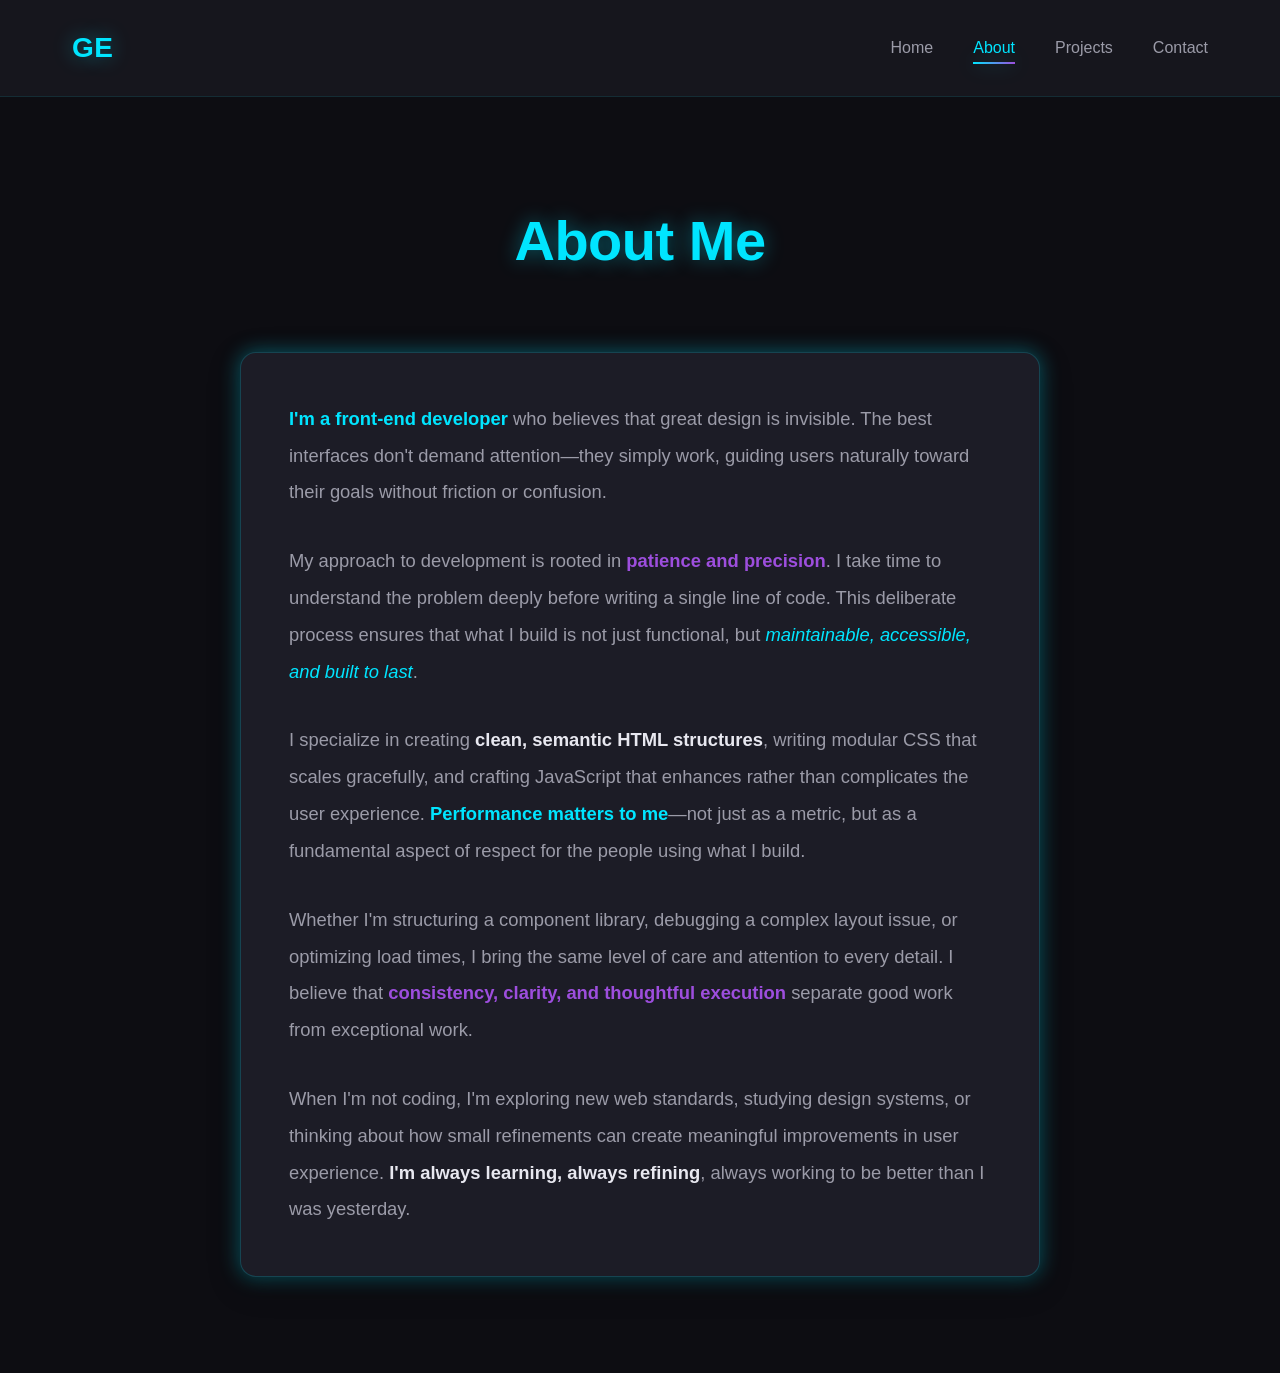
==== public HTML/about.html @ cf105721 "first update" ====
<!DOCTYPE html>
<html lang="en">
<head>
    <meta charset="UTF-8">
    <meta name="viewport" content="width=device-width, initial-scale=1.0">
    <meta name="description" content="About Goodness Emmanuel - Learn about my approach to front-end development">
    <title>About | Goodness Emmanuel</title>
    <link rel="stylesheet" href="../styles.css">
</head>
<body>
    <nav class="navbar">
        <div class="nav-container">
            <div class="nav-brand">
                <a href="index.html">GE</a>
            </div>
            <button class="nav-toggle" aria-label="Toggle navigation" aria-expanded="false">
                <span class="hamburger-line"></span>
                <span class="hamburger-line"></span>
                <span class="hamburger-line"></span>
            </button>
            <ul class="nav-menu">
                <li class="nav-item"><a href="../public HTML/index.html" class="nav-link">Home</a></li>
                <li class="nav-item"><a href="../public HTML/about.html" class="nav-link active">About</a></li>
                <li class="nav-item"><a href="../public HTML/projects.html" class="nav-link">Projects</a></li>
                <li class="nav-item"><a href="../public HTML/contact.html" class="nav-link">Contact</a></li>
            </ul>
        </div>
    </nav>

    <main>
        <section class="content-section">
            <div class="content-container">
                <h1 class="section-title">About Me</h1>
                <div class="content-card">
                    <div class="about-content">
                        <div class="about-text">
                            <p class="about-paragraph">
                                <span class="highlight-text">I'm a front-end developer</span> who believes that great design is invisible. The best interfaces don't demand attention—they simply work, guiding users naturally toward their goals without friction or confusion.
                            </p>
                            
                            <p class="about-paragraph">
                                My approach to development is rooted in <span class="highlight-accent">patience and precision</span>. I take time to understand the problem deeply before writing a single line of code. This deliberate process ensures that what I build is not just functional, but <em>maintainable, accessible, and built to last</em>.
                            </p>
                            
                            <p class="about-paragraph">
                                I specialize in creating <strong>clean, semantic HTML structures</strong>, writing modular CSS that scales gracefully, and crafting JavaScript that enhances rather than complicates the user experience. <span class="highlight-text">Performance matters to me</span>—not just as a metric, but as a fundamental aspect of respect for the people using what I build.
                            </p>
                            
                            <p class="about-paragraph">
                                Whether I'm structuring a component library, debugging a complex layout issue, or optimizing load times, I bring the same level of care and attention to every detail. I believe that <span class="highlight-accent">consistency, clarity, and thoughtful execution</span> separate good work from exceptional work.
                            </p>
                            
                            <p class="about-paragraph">
                                When I'm not coding, I'm exploring new web standards, studying design systems, or thinking about how small refinements can create meaningful improvements in user experience. <strong>I'm always learning, always refining</strong>, always working to be better than I was yesterday.
                            </p>
                        </div>
                    </div>
                </div>
            </div>
        </section>
    </main>

    <script src="script.js"></script>
</body>
</html>
---- styles.css ----
:root {
    --color-bg-primary: #0d0d12;
    --color-bg-secondary: #16161d;
    --color-bg-card: #1c1c26;
    --color-text-primary: #e8e8f0;
    --color-text-secondary: #9b9ba8;
    --color-text-muted: #6b6b78;
    --color-accent-cyan: #00e5ff;
    --color-accent-purple: #9d4edd;
    --color-accent-pink: #ff006e;
    --shadow-glow-cyan: 0 0 20px rgba(0, 229, 255, 0.4);
    --shadow-glow-purple: 0 0 20px rgba(157, 78, 221, 0.4);
    --shadow-glow-cyan-strong: 0 0 30px rgba(0, 229, 255, 0.6);
    --transition-base: all 0.3s cubic-bezier(0.4, 0, 0.2, 1);
    --max-width-content: 1200px;
    --max-width-text: 800px;
    --spacing-xs: 0.5rem;
    --spacing-sm: 1rem;
    --spacing-md: 2rem;
    --spacing-lg: 4rem;
    --spacing-xl: 6rem;
}

* {
    margin: 0;
    padding: 0;
    box-sizing: border-box;
}

html {
    scroll-behavior: smooth;
}

body {
    font-family: 'Inter', -apple-system, BlinkMacSystemFont, 'Segoe UI', Roboto, Oxygen, Ubuntu, Cantarell, sans-serif;
    background-color: var(--color-bg-primary);
    color: var(--color-text-primary);
    line-height: 1.7;
    font-size: 16px;
    overflow-x: hidden;
}

a {
    color: inherit;
    text-decoration: none;
}

/* ========================================
   NAVIGATION
   ======================================== */

.navbar {
    background-color: var(--color-bg-secondary);
    padding: 1.5rem 0;
    border-bottom: 1px solid rgba(0, 229, 255, 0.1);
}

.nav-container {
    max-width: var(--max-width-content);
    margin: 0 auto;
    padding: 0 2rem;
    display: flex;
    justify-content: space-between;
    align-items: center;
}

.nav-brand a {
    font-size: 1.75rem;
    font-weight: 700;
    color: var(--color-accent-cyan);
    text-shadow: var(--shadow-glow-cyan);
    transition: var(--transition-base);
    letter-spacing: 0.5px;
}

.nav-brand a:hover {
    text-shadow: var(--shadow-glow-cyan-strong);
    transform: scale(1.05);
}

.nav-toggle {
    display: none;
    flex-direction: column;
    background: transparent;
    border: none;
    cursor: pointer;
    padding: 0.5rem;
    gap: 5px;
    z-index: 1000;
}

.hamburger-line {
    width: 28px;
    height: 2px;
    background-color: var(--color-accent-cyan);
    border-radius: 2px;
    transition: var(--transition-base);
    box-shadow: var(--shadow-glow-cyan);
}

.nav-menu {
    display: flex;
    list-style: none;
    gap: 2.5rem;
    align-items: center;
}

.nav-link {
    color: var(--color-text-secondary);
    font-size: 1rem;
    font-weight: 500;
    transition: var(--transition-base);
    position: relative;
    padding: 0.5rem 0;
}

.nav-link::after {
    content: '';
    position: absolute;
    bottom: 0;
    left: 0;
    width: 0;
    height: 2px;
    background: linear-gradient(90deg, var(--color-accent-cyan), var(--color-accent-purple));
    transition: width 0.3s ease;
    box-shadow: var(--shadow-glow-cyan);
}

.nav-link:hover,
.nav-link.active {
    color: var(--color-accent-cyan);
}

.nav-link:hover::after,
.nav-link.active::after {
    width: 100%;
}

/* ========================================
   HERO SECTION
   ======================================== */

.hero {
    min-height: calc(100vh - 80px);
    display: flex;
    align-items: center;
    justify-content: center;
    padding: var(--spacing-lg) 0;
    background: linear-gradient(135deg, var(--color-bg-primary) 0%, var(--color-bg-secondary) 100%);
    position: relative;
}

.hero::before {
    content: '';
    position: absolute;
    top: 0;
    left: 0;
    right: 0;
    bottom: 0;
    background: radial-gradient(circle at 30% 50%, rgba(0, 229, 255, 0.05), transparent 50%),
                radial-gradient(circle at 70% 50%, rgba(157, 78, 221, 0.05), transparent 50%);
    pointer-events: none;
}

.hero-container {
    max-width: var(--max-width-content);
    margin: 0 auto;
    padding: 0 2rem;
    position: relative;
    z-index: 1;
}

.hero-content {
    text-align: center;
}

.hero-image-wrapper {
    margin-bottom: 3rem;
    display: flex;
    justify-content: center;
}

.hero-image {
    width: 200px;
    height: 200px;
    border-radius: 50%;
    overflow: hidden;
    border: 4px solid var(--color-accent-cyan);
    box-shadow: var(--shadow-glow-cyan-strong), 0 10px 40px rgba(0, 0, 0, 0.3);
    animation: float 3s ease-in-out infinite;
    position: relative;
}

.hero-image::before {
    content: '';
    position: absolute;
    top: -50%;
    left: -50%;
    width: 200%;
    height: 200%;
    background: linear-gradient(
        45deg,
        transparent,
        rgba(0, 229, 255, 0.1),
        transparent
    );
    transform: rotate(45deg);
    animation: shimmer 3s linear infinite;
}

.hero-image img {
    width: 100%;
    height: 100%;
    object-fit: cover;
    object-position: center 15%;
    display: block;
}


@keyframes float {
    0%, 100% {
        transform: translateY(0px);
    }
    50% {
        transform: translateY(-20px);
    }
}

@keyframes shimmer {
    0% {
        transform: rotate(45deg) translateX(-100%);
    }
    100% {
        transform: rotate(45deg) translateX(100%);
    }
}

.hero-content {
    text-align: center;
}

.hero-name {
    font-size: clamp(2.5rem, 6vw, 5rem);
    font-weight: 800;
    margin-bottom: 1rem;
    background: linear-gradient(135deg, var(--color-accent-cyan), var(--color-accent-purple));
    -webkit-background-clip: text;
    -webkit-text-fill-color: transparent;
    background-clip: text;
    letter-spacing: -1px;
    line-height: 1.1;
}

.hero-title {
    font-size: clamp(1.25rem, 3vw, 1.75rem);
    color: var(--color-text-secondary);
    margin-bottom: 1.5rem;
    letter-spacing: 3px;
    text-transform: uppercase;
    font-weight: 500;
}

.hero-statement {
    font-size: clamp(1rem, 2vw, 1.35rem);
    color: var(--color-text-secondary);
    max-width: 700px;
    margin: 0 auto 3rem;
    line-height: 1.8;
}

.hero-buttons {
    display: flex;
    gap: 1.5rem;
    justify-content: center;
    flex-wrap: wrap;
}

/* ========================================
   BUTTONS
   ======================================== */

.btn {
    display: inline-block;
    padding: 1rem 2.5rem;
    font-size: 1rem;
    font-weight: 600;
    border-radius: 6px;
    transition: var(--transition-base);
    cursor: pointer;
    border: 2px solid transparent;
    text-align: center;
}

.btn-primary {
    background-color: var(--color-accent-cyan);
    color: var(--color-bg-primary);
    box-shadow: var(--shadow-glow-cyan);
}

.btn-primary:hover {
    background-color: transparent;
    color: var(--color-accent-cyan);
    border-color: var(--color-accent-cyan);
    box-shadow: var(--shadow-glow-cyan-strong);
    transform: translateY(-3px);
}

.btn-secondary {
    background-color: transparent;
    color: var(--color-accent-cyan);
    border: 2px solid var(--color-accent-cyan);
}

.btn-secondary:hover {
    background-color: var(--color-accent-cyan);
    color: var(--color-bg-primary);
    box-shadow: var(--shadow-glow-cyan);
    transform: translateY(-3px);
}

.btn-small {
    padding: 0.75rem 1.75rem;
    font-size: 0.95rem;
}

/* ========================================
   CONTENT SECTIONS
   ======================================== */

.content-section {
    padding: var(--spacing-xl) 0;
    min-height: calc(100vh - 80px);
}

.content-container {
    max-width: var(--max-width-content);
    margin: 0 auto;
    padding: 0 2rem;
}

.section-title {
    font-size: clamp(2.5rem, 5vw, 3.5rem);
    font-weight: 700;
    color: var(--color-accent-cyan);
    margin-bottom: var(--spacing-lg);
    text-shadow: var(--shadow-glow-cyan);
    letter-spacing: -0.5px;
    text-align: center;
}

.content-card {
    background-color: var(--color-bg-card);
    border: 1px solid rgba(0, 229, 255, 0.2);
    border-radius: 16px;
    padding: 3rem;
    max-width: var(--max-width-text);
    margin: 0 auto;
    box-shadow: 0 8px 32px rgba(0, 0, 0, 0.3), var(--shadow-glow-cyan);
    transition: var(--transition-base);
}

.content-card:hover {
    border-color: var(--color-accent-cyan);
    box-shadow: 0 12px 40px rgba(0, 0, 0, 0.4), var(--shadow-glow-cyan-strong);
}

/* ========================================
   ABOUT PAGE
   ======================================== */

.about-content {
    width: 100%;
}

.about-text {
    width: 100%;
}

.about-paragraph {
    font-size: 1.15rem;
    color: var(--color-text-secondary);
    margin-bottom: 2rem;
    line-height: 2;
}

.about-paragraph:last-child {
    margin-bottom: 0;
}

.highlight-text {
    color: var(--color-accent-cyan);
    font-weight: 600;
}

.highlight-accent {
    color: var(--color-accent-purple);
    font-weight: 600;
}

.about-paragraph strong {
    color: var(--color-text-primary);
    font-weight: 700;
}

.about-paragraph em {
    color: var(--color-accent-cyan);
    font-style: italic;
}

/* ========================================
   PROJECTS PAGE
   ======================================== */

.projects-grid {
    display: grid;
    grid-template-columns: repeat(auto-fit, minmax(450px, 1fr));
    gap: 2.5rem;
    margin-top: var(--spacing-md);
    max-width: var(--max-width-content);
    margin-left: auto;
    margin-right: auto;
}

.project-card {
    background-color: var(--color-bg-card);
    border: 1px solid rgba(0, 229, 255, 0.15);
    border-radius: 12px;
    overflow: hidden;
    transition: var(--transition-base);
    display: flex;
    flex-direction: column;
}

.project-images {
    width: 100%;
    height: 250px;
    display: grid;
    grid-template-columns: 1fr 1fr;
    gap: 0;
    overflow: hidden;
    position: relative;
}

.project-img {
    width: 100%;
    height: 100%;
    object-fit: cover;
    transition: var(--transition-base);
}

.project-card:hover .project-img {
    transform: scale(1.05);
}

.project-header {
    padding: 2rem 2.5rem 0;
}

.project-body {
    padding: 0 2.5rem;
    flex: 1;
    margin-bottom: 2rem;
}

.project-footer {
    padding: 0 2.5rem 2.5rem;
}

.project-card:hover {
    border-color: var(--color-accent-cyan);
    box-shadow: var(--shadow-glow-cyan-strong), 0 12px 40px rgba(0, 0, 0, 0.4);
    transform: translateY(-8px);
}

.project-header {
    padding: 2rem 2.5rem 0;
}

.project-name {
    font-size: 1.75rem;
    font-weight: 700;
    color: var(--color-text-primary);
    margin-bottom: 0.5rem;
}

.project-body {
    flex: 1;
    margin-bottom: 2rem;
}

.project-description {
    font-size: 1.05rem;
    color: var(--color-text-secondary);
    line-height: 1.8;
    margin-bottom: 1.5rem;
}

.project-tech-stack {
    display: flex;
    flex-wrap: wrap;
    gap: 0.75rem;
}

.tech-badge {
    padding: 0.5rem 1rem;
    background-color: rgba(0, 229, 255, 0.1);
    color: var(--color-accent-cyan);
    border: 1px solid rgba(0, 229, 255, 0.3);
    border-radius: 6px;
    font-size: 0.875rem;
    font-weight: 600;
    transition: var(--transition-base);
}

.tech-badge:hover {
    background-color: rgba(0, 229, 255, 0.2);
    box-shadow: var(--shadow-glow-cyan);
}

.project-footer {
    display: flex;
    gap: 1rem;
    flex-wrap: wrap;
}

/* ========================================
   CONTACT PAGE
   ======================================== */

.contact-card {
    max-width: 700px;
}

.contact-content {
    width: 100%;
}

.contact-intro {
    font-size: 1.15rem;
    color: var(--color-text-secondary);
    margin-bottom: 3rem;
    line-height: 2;
    text-align: center;
}

.contact-info {
    margin-bottom: 3rem;
}

.contact-method {
    margin-bottom: 2.5rem;
    text-align: center;
}

.contact-method:last-child {
    margin-bottom: 0;
}

.contact-label {
    font-size: 1.25rem;
    color: var(--color-accent-purple);
    margin-bottom: 1rem;
    font-weight: 600;
}

.contact-value {
    font-size: 1.25rem;
    color: var(--color-text-secondary);
}

.contact-link {
    color: var(--color-accent-cyan);
    transition: var(--transition-base);
    display: inline-block;
}

.contact-link:hover {
    text-shadow: var(--shadow-glow-cyan);
    transform: translateX(5px);
}

.social-links {
    display: flex;
    flex-direction: column;
    gap: 1rem;
    align-items: center;
}

.social-link {
    display: flex;
    align-items: center;
    gap: 1rem;
    padding: 1rem 1.5rem;
    background-color: rgba(157, 78, 221, 0.1);
    border: 1px solid rgba(157, 78, 221, 0.3);
    border-radius: 8px;
    color: var(--color-text-secondary);
    transition: var(--transition-base);
    width: fit-content;
}

.social-link:hover {
    background-color: rgba(157, 78, 221, 0.2);
    border-color: var(--color-accent-purple);
    box-shadow: var(--shadow-glow-purple);
    transform: translateX(0) scale(1.05);
    color: var(--color-accent-purple);
}

.social-icon {
    font-weight: 700;
    font-size: 1rem;
    color: var(--color-accent-purple);
}

.social-name {
    font-size: 1.05rem;
    font-weight: 500;
}

.contact-footer {
    font-size: 1.05rem;
    color: var(--color-text-muted);
    font-style: italic;
    text-align: center;
    padding-top: 1.5rem;
    border-top: 1px solid rgba(0, 229, 255, 0.1);
}

/* ========================================
   RESPONSIVE DESIGN
   ======================================== */

@media (max-width: 768px) {
    .nav-toggle {
        display: flex;
    }

    .nav-menu {
        position: fixed;
        top: 0;
        right: -100%;
        width: 70%;
        height: 100vh;
        background-color: var(--color-bg-secondary);
        flex-direction: column;
        justify-content: center;
        align-items: center;
        gap: 2rem;
        transition: right 0.4s cubic-bezier(0.4, 0, 0.2, 1);
        border-left: 1px solid rgba(0, 229, 255, 0.2);
        box-shadow: -5px 0 20px rgba(0, 0, 0, 0.5);
    }

    .nav-menu.active {
        right: 0;
    }

    .nav-link {
        font-size: 1.25rem;
    }

    .hero {
        padding: var(--spacing-md) 0;
    }

    .hero-buttons {
        flex-direction: column;
        align-items: stretch;
    }

    .btn {
        width: 100%;
    }

    .projects-grid {
        grid-template-columns: 1fr;
    }

    .content-section {
        padding: var(--spacing-lg) 0;
    }

    .section-title {
        margin-bottom: var(--spacing-md);
    }
}

@media (max-width: 480px) {
    .nav-container {
        padding: 0 1.5rem;
    }

    .content-container {
        padding: 0 1.5rem;
    }

    .hero-container {
        padding: 0 1.5rem;
    }

    .content-card {
        padding: 2rem;
    }

    .contact-card {
        padding: 2rem;
    }

    .project-card {
        padding: 0;
    }

    .project-images {
        height: 200px;
    }

    .project-header {
        padding: 1.5rem 2rem 0;
    }

    .project-body {
        padding: 0 2rem;
    }

    .project-footer {
        padding: 0 2rem 2rem;
        flex-direction: column;
    }

    .social-links {
        width: 100%;
    }

    .social-link {
        width: 100%;
    }
}

@media (prefers-reduced-motion: reduce) {
    *,
    *::before,
    *::after {
        animation-duration: 0.01ms !important;
        animation-iteration-count: 1 !important;
        transition-duration: 0.01ms !important;
        scroll-behavior: auto !important;
    }
}
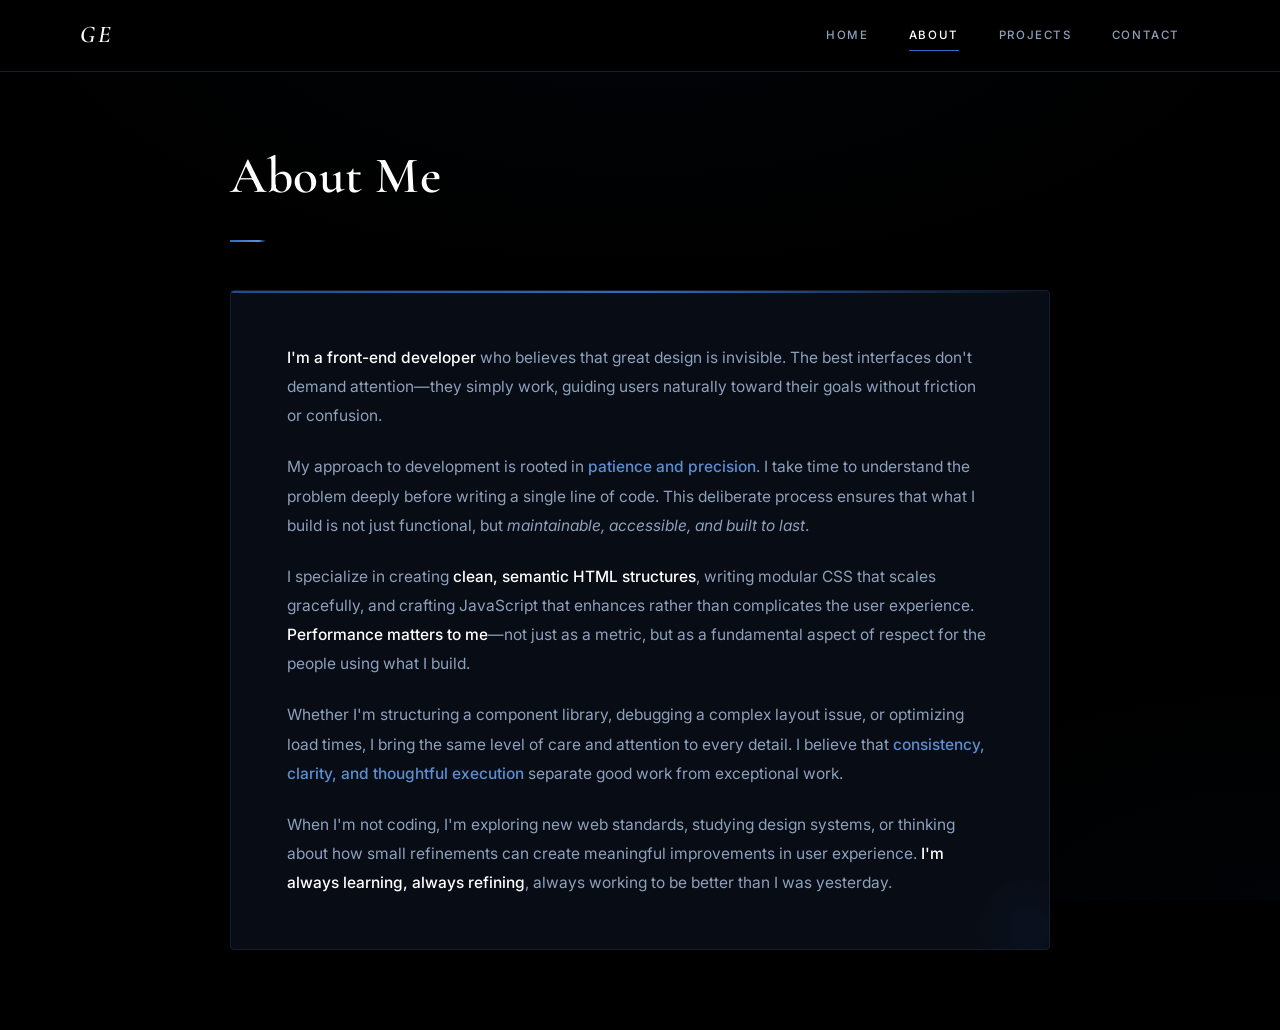
==== commit ff33f9ec: "commit" ====
--- a/public HTML/about.html
+++ b/public HTML/about.html
@@ -19,10 +19,10 @@
                 <span class="hamburger-line"></span>
             </button>
             <ul class="nav-menu">
-                <li class="nav-item"><a href="../public HTML/index.html" class="nav-link">Home</a></li>
-                <li class="nav-item"><a href="../public HTML/about.html" class="nav-link active">About</a></li>
-                <li class="nav-item"><a href="../public HTML/projects.html" class="nav-link">Projects</a></li>
-                <li class="nav-item"><a href="../public HTML/contact.html" class="nav-link">Contact</a></li>
+                <li class="nav-item"><a href="index.html" class="nav-link">Home</a></li>
+                <li class="nav-item"><a href="about.html" class="nav-link active">About</a></li>
+                <li class="nav-item"><a href="projects.html" class="nav-link">Projects</a></li>
+                <li class="nav-item"><a href="contact.html" class="nav-link">Contact</a></li>
             </ul>
         </div>
     </nav>
@@ -37,21 +37,17 @@
                             <p class="about-paragraph">
                                 <span class="highlight-text">I'm a front-end developer</span> who believes that great design is invisible. The best interfaces don't demand attention—they simply work, guiding users naturally toward their goals without friction or confusion.
                             </p>
-                            
                             <p class="about-paragraph">
                                 My approach to development is rooted in <span class="highlight-accent">patience and precision</span>. I take time to understand the problem deeply before writing a single line of code. This deliberate process ensures that what I build is not just functional, but <em>maintainable, accessible, and built to last</em>.
                             </p>
-                            
                             <p class="about-paragraph">
-                                I specialize in creating <strong>clean, semantic HTML structures</strong>, writing modular CSS that scales gracefully, and crafting JavaScript that enhances rather than complicates the user experience. <span class="highlight-text">Performance matters to me</span>—not just as a metric, but as a fundamental aspect of respect for the people using what I build.
+                                I specialize in creating <span class="highlight-text">clean, semantic HTML structures</span>, writing modular CSS that scales gracefully, and crafting JavaScript that enhances rather than complicates the user experience. <span class="highlight-text">Performance matters to me</span>—not just as a metric, but as a fundamental aspect of respect for the people using what I build.
                             </p>
-                            
                             <p class="about-paragraph">
                                 Whether I'm structuring a component library, debugging a complex layout issue, or optimizing load times, I bring the same level of care and attention to every detail. I believe that <span class="highlight-accent">consistency, clarity, and thoughtful execution</span> separate good work from exceptional work.
                             </p>
-                            
                             <p class="about-paragraph">
-                                When I'm not coding, I'm exploring new web standards, studying design systems, or thinking about how small refinements can create meaningful improvements in user experience. <strong>I'm always learning, always refining</strong>, always working to be better than I was yesterday.
+                                When I'm not coding, I'm exploring new web standards, studying design systems, or thinking about how small refinements can create meaningful improvements in user experience. <span class="highlight-text">I'm always learning, always refining</span>, always working to be better than I was yesterday.
                             </p>
                         </div>
                     </div>
--- a/styles.css
+++ b/styles.css
@@ -1,749 +1,864 @@
-:root {
-    --color-bg-primary: #0d0d12;
-    --color-bg-secondary: #16161d;
-    --color-bg-card: #1c1c26;
-    --color-text-primary: #e8e8f0;
-    --color-text-secondary: #9b9ba8;
-    --color-text-muted: #6b6b78;
-    --color-accent-cyan: #00e5ff;
-    --color-accent-purple: #9d4edd;
-    --color-accent-pink: #ff006e;
-    --shadow-glow-cyan: 0 0 20px rgba(0, 229, 255, 0.4);
-    --shadow-glow-purple: 0 0 20px rgba(157, 78, 221, 0.4);
-    --shadow-glow-cyan-strong: 0 0 30px rgba(0, 229, 255, 0.6);
-    --transition-base: all 0.3s cubic-bezier(0.4, 0, 0.2, 1);
-    --max-width-content: 1200px;
-    --max-width-text: 800px;
-    --spacing-xs: 0.5rem;
-    --spacing-sm: 1rem;
-    --spacing-md: 2rem;
-    --spacing-lg: 4rem;
-    --spacing-xl: 6rem;
-}
-
-* {
+/* ============================================================
+   GOODNESS EMMANUEL — Portfolio Stylesheet
+   Aesthetic: Corporate & Polished — Black, White & Deep Navy
+   ============================================================ */
+
+@import url('https://fonts.googleapis.com/css2?family=Cormorant+Garamond:ital,wght@0,400;0,500;0,600;0,700;1,400;1,500&family=Inter:wght@300;400;500;600;700&display=swap');
+
+/* ── Reset & Base ─────────────────────────────────────────── */
+*, *::before, *::after {
     margin: 0;
     padding: 0;
     box-sizing: border-box;
 }
 
-html {
-    scroll-behavior: smooth;
-}
+:root {
+    /* Pure black base — clean corporate canvas */
+    --bg:           #000000;
+    --surface:      #080c14;
+    --surface-2:    #0d1220;
+    --border:       #141c2e;
+    --border-hover: #1e2a42;
+
+    /* White text hierarchy */
+    --text-primary:   #ffffff;
+    --text-secondary: #8da0bc;
+    --text-muted:     #3a4a62;
+
+    /* Deep navy palette */
+    --navy:          #1a3a6b;
+    --navy-mid:      #1e4d8c;
+    --navy-light:    #2e6bc4;
+    --navy-pale:     #5a8fd4;
+    --navy-glow:     rgba(26, 58, 107, 0.4);
+    --navy-subtle:   rgba(26, 58, 107, 0.15);
+    --navy-border:   rgba(46, 107, 196, 0.22);
+
+    /* Use navy as "accent" throughout */
+    --accent:        var(--navy);
+    --accent-light:  var(--navy-light);
+
+    /* Corporate typography — authoritative serif + precise sans */
+    --font-display: 'Cormorant Garamond', Georgia, serif;
+    --font-body:    'Inter', -apple-system, sans-serif;
+
+    --nav-h: 72px;
+    --radius: 2px;
+    --radius-lg: 4px;
+    --ease-out: cubic-bezier(0.16, 1, 0.3, 1);
+}
+
+html { scroll-behavior: smooth; }
 
 body {
-    font-family: 'Inter', -apple-system, BlinkMacSystemFont, 'Segoe UI', Roboto, Oxygen, Ubuntu, Cantarell, sans-serif;
-    background-color: var(--color-bg-primary);
-    color: var(--color-text-primary);
-    line-height: 1.7;
-    font-size: 16px;
+    background-color: var(--bg);
+    color: var(--text-primary);
+    font-family: var(--font-body);
+    font-weight: 400;
+    line-height: 1.6;
+    -webkit-font-smoothing: antialiased;
     overflow-x: hidden;
 }
 
-a {
-    color: inherit;
+/* Subtle navy-tinted vignette at edges for depth */
+body::after {
+    content: '';
+    position: fixed;
+    inset: 0;
+    background:
+        radial-gradient(ellipse 80% 50% at 50% 0%, rgba(26, 58, 107, 0.07) 0%, transparent 60%),
+        radial-gradient(ellipse 60% 40% at 100% 100%, rgba(26, 58, 107, 0.05) 0%, transparent 60%);
+    pointer-events: none;
+    z-index: 0;
+}
+
+::-webkit-scrollbar { width: 3px; }
+::-webkit-scrollbar-track { background: var(--bg); }
+::-webkit-scrollbar-thumb { background: var(--navy); border-radius: 2px; }
+
+::selection { background: var(--navy); color: #fff; }
+
+/* ── Navigation ───────────────────────────────────────────── */
+.navbar {
+    position: fixed;
+    top: 0; left: 0; right: 0;
+    height: var(--nav-h);
+    z-index: 100;
+    border-bottom: 1px solid var(--border);
+    background: rgba(0, 0, 0, 0.92);
+    backdrop-filter: blur(24px);
+    -webkit-backdrop-filter: blur(24px);
+}
+
+.nav-container {
+    max-width: 1200px;
+    margin: 0 auto;
+    padding: 0 40px;
+    height: 100%;
+    display: flex;
+    align-items: center;
+    justify-content: space-between;
+}
+
+/* Brand — elegant serif initials */
+.nav-brand a {
+    font-family: var(--font-display);
+    font-size: 1.5rem;
+    font-weight: 600;
+    letter-spacing: 0.12em;
+    color: #ffffff;
     text-decoration: none;
-}
-
-/* ========================================
-   NAVIGATION
-   ======================================== */
-
-.navbar {
-    background-color: var(--color-bg-secondary);
-    padding: 1.5rem 0;
-    border-bottom: 1px solid rgba(0, 229, 255, 0.1);
-}
-
-.nav-container {
-    max-width: var(--max-width-content);
-    margin: 0 auto;
-    padding: 0 2rem;
+    text-transform: uppercase;
+    font-style: italic;
+}
+
+.nav-menu {
+    list-style: none;
     display: flex;
-    justify-content: space-between;
-    align-items: center;
-}
-
-.nav-brand a {
-    font-size: 1.75rem;
-    font-weight: 700;
-    color: var(--color-accent-cyan);
-    text-shadow: var(--shadow-glow-cyan);
-    transition: var(--transition-base);
-    letter-spacing: 0.5px;
-}
-
-.nav-brand a:hover {
-    text-shadow: var(--shadow-glow-cyan-strong);
-    transform: scale(1.05);
-}
+    align-items: center;
+}
+
+.nav-link {
+    display: block;
+    padding: 8px 20px;
+    font-family: var(--font-body);
+    font-size: 0.72rem;
+    font-weight: 500;
+    letter-spacing: 0.14em;
+    text-transform: uppercase;
+    color: var(--text-secondary);
+    text-decoration: none;
+    position: relative;
+    transition: color 0.2s ease;
+}
+
+.nav-link::after {
+    content: '';
+    position: absolute;
+    bottom: 2px;
+    left: 20px; right: 20px;
+    height: 1px;
+    background: var(--navy-light);
+    transform: scaleX(0);
+    transform-origin: left;
+    transition: transform 0.3s var(--ease-out);
+}
+
+.nav-link:hover,
+.nav-link.active { color: #ffffff; }
+
+.nav-link.active::after,
+.nav-link:hover::after { transform: scaleX(1); }
 
 .nav-toggle {
     display: none;
     flex-direction: column;
-    background: transparent;
+    gap: 5px;
+    background: none;
     border: none;
     cursor: pointer;
-    padding: 0.5rem;
-    gap: 5px;
-    z-index: 1000;
+    padding: 8px;
 }
 
 .hamburger-line {
-    width: 28px;
-    height: 2px;
-    background-color: var(--color-accent-cyan);
-    border-radius: 2px;
-    transition: var(--transition-base);
-    box-shadow: var(--shadow-glow-cyan);
-}
-
-.nav-menu {
+    display: block;
+    width: 22px;
+    height: 1px;
+    background: var(--text-primary);
+    transition: transform 0.3s ease, opacity 0.3s ease;
+}
+
+/* ── Hero ─────────────────────────────────────────────────── */
+.hero {
+    min-height: 100vh;
     display: flex;
-    list-style: none;
-    gap: 2.5rem;
-    align-items: center;
-}
-
-.nav-link {
-    color: var(--color-text-secondary);
-    font-size: 1rem;
-    font-weight: 500;
-    transition: var(--transition-base);
-    position: relative;
-    padding: 0.5rem 0;
-}
-
-.nav-link::after {
-    content: '';
-    position: absolute;
-    bottom: 0;
-    left: 0;
-    width: 0;
-    height: 2px;
-    background: linear-gradient(90deg, var(--color-accent-cyan), var(--color-accent-purple));
-    transition: width 0.3s ease;
-    box-shadow: var(--shadow-glow-cyan);
-}
-
-.nav-link:hover,
-.nav-link.active {
-    color: var(--color-accent-cyan);
-}
-
-.nav-link:hover::after,
-.nav-link.active::after {
+    align-items: center;
+    padding-top: var(--nav-h);
+    position: relative;
+    overflow: hidden;
+    z-index: 1;
+}
+
+/* Fine dot grid — understated, corporate */
+.hero::before {
+    content: '';
+    position: absolute;
+    inset: 0;
+    background-image: radial-gradient(circle, rgba(26, 58, 107, 0.25) 1px, transparent 1px);
+    background-size: 36px 36px;
+    pointer-events: none;
+    z-index: 0;
+}
+
+/* Ghost monogram */
+.hero::after {
+    content: 'GE';
+    position: absolute;
+    right: -1%;
+    bottom: -10%;
+    font-family: var(--font-display);
+    font-size: clamp(160px, 26vw, 380px);
+    font-weight: 700;
+    font-style: italic;
+    color: transparent;
+    -webkit-text-stroke: 1px rgba(26, 58, 107, 0.12);
+    pointer-events: none;
+    line-height: 1;
+    letter-spacing: -0.02em;
+    user-select: none;
+    z-index: 0;
+}
+
+.hero-container {
+    max-width: 1200px;
+    margin: 0 auto;
+    padding: 0 40px;
     width: 100%;
-}
-
-/* ========================================
-   HERO SECTION
-   ======================================== */
-
-.hero {
-    min-height: calc(100vh - 80px);
-    display: flex;
-    align-items: center;
-    justify-content: center;
-    padding: var(--spacing-lg) 0;
-    background: linear-gradient(135deg, var(--color-bg-primary) 0%, var(--color-bg-secondary) 100%);
-    position: relative;
-}
-
-.hero::before {
-    content: '';
-    position: absolute;
-    top: 0;
-    left: 0;
-    right: 0;
-    bottom: 0;
-    background: radial-gradient(circle at 30% 50%, rgba(0, 229, 255, 0.05), transparent 50%),
-                radial-gradient(circle at 70% 50%, rgba(157, 78, 221, 0.05), transparent 50%);
+    position: relative;
+    z-index: 1;
+}
+
+/* Radial navy ambient glow */
+.hero-container::before {
+    content: '';
+    position: absolute;
+    left: -60px;
+    top: 50%;
+    transform: translateY(-50%);
+    width: 500px;
+    height: 500px;
+    background: radial-gradient(circle, rgba(26, 58, 107, 0.18) 0%, transparent 65%);
     pointer-events: none;
-}
-
-.hero-container {
-    max-width: var(--max-width-content);
-    margin: 0 auto;
-    padding: 0 2rem;
+    z-index: 0;
+}
+
+.hero-content {
+    display: grid;
+    grid-template-columns: 1fr 1.65fr;
+    align-items: center;
+    gap: 80px;
     position: relative;
     z-index: 1;
 }
 
-.hero-content {
-    text-align: center;
-}
-
 .hero-image-wrapper {
-    margin-bottom: 3rem;
-    display: flex;
-    justify-content: center;
+    position: relative;
+    animation: fadeUp 0.9s var(--ease-out) 0.05s both;
+}
+
+/* Offset decorative frame */
+.hero-image-wrapper::before {
+    content: '';
+    position: absolute;
+    top: -16px; left: -16px;
+    right: 16px; bottom: -16px;
+    border: 1px solid var(--border-hover);
+    border-radius: var(--radius-lg);
+    pointer-events: none;
+    z-index: 0;
+}
+
+/* Navy fill offset block */
+.hero-image-wrapper::after {
+    content: '';
+    position: absolute;
+    bottom: -22px; left: 22px;
+    right: -22px; top: 22px;
+    background: var(--navy-subtle);
+    border: 1px solid var(--navy-border);
+    border-radius: var(--radius-lg);
+    z-index: -1;
 }
 
 .hero-image {
-    width: 200px;
-    height: 200px;
-    border-radius: 50%;
+    border-radius: var(--radius-lg);
     overflow: hidden;
-    border: 4px solid var(--color-accent-cyan);
-    box-shadow: var(--shadow-glow-cyan-strong), 0 10px 40px rgba(0, 0, 0, 0.3);
-    animation: float 3s ease-in-out infinite;
-    position: relative;
-}
-
-.hero-image::before {
-    content: '';
-    position: absolute;
-    top: -50%;
-    left: -50%;
-    width: 200%;
-    height: 200%;
-    background: linear-gradient(
-        45deg,
-        transparent,
-        rgba(0, 229, 255, 0.1),
-        transparent
-    );
-    transform: rotate(45deg);
-    animation: shimmer 3s linear infinite;
+    aspect-ratio: 4/5;
+    background: var(--surface);
+    position: relative;
+    z-index: 1;
 }
 
 .hero-image img {
     width: 100%;
     height: 100%;
     object-fit: cover;
-    object-position: center 15%;
+    object-position: top center;
     display: block;
-}
-
-
-@keyframes float {
-    0%, 100% {
-        transform: translateY(0px);
-    }
-    50% {
-        transform: translateY(-20px);
-    }
-}
-
-@keyframes shimmer {
-    0% {
-        transform: rotate(45deg) translateX(-100%);
-    }
-    100% {
-        transform: rotate(45deg) translateX(100%);
-    }
-}
-
-.hero-content {
-    text-align: center;
-}
-
+    filter: grayscale(20%) contrast(1.05) brightness(0.95);
+    transition: filter 0.6s ease, transform 0.7s var(--ease-out);
+}
+
+.hero-image:hover img {
+    filter: grayscale(0%) contrast(1.08) brightness(1);
+    transform: scale(1.03);
+}
+
+.hero-text { padding: 16px 0; }
+
+/* Availability badge */
+.availability-badge {
+    display: inline-flex;
+    align-items: center;
+    gap: 9px;
+    padding: 7px 16px;
+    background: rgba(26, 58, 107, 0.18);
+    border: 1px solid rgba(46, 107, 196, 0.3);
+    border-radius: 2px;
+    font-family: var(--font-body);
+    font-size: 0.65rem;
+    font-weight: 600;
+    letter-spacing: 0.14em;
+    text-transform: uppercase;
+    color: var(--navy-pale);
+    margin-bottom: 28px;
+}
+
+.availability-dot {
+    width: 6px; height: 6px;
+    background: var(--navy-pale);
+    border-radius: 50%;
+    animation: pulse-dot 2.4s ease-in-out infinite;
+}
+
+@keyframes pulse-dot {
+    0%, 100% { opacity: 1; transform: scale(1); }
+    50% { opacity: 0.35; transform: scale(0.7); }
+}
+
+/* Hero name — authoritative serif */
 .hero-name {
-    font-size: clamp(2.5rem, 6vw, 5rem);
-    font-weight: 800;
-    margin-bottom: 1rem;
-    background: linear-gradient(135deg, var(--color-accent-cyan), var(--color-accent-purple));
-    -webkit-background-clip: text;
-    -webkit-text-fill-color: transparent;
-    background-clip: text;
-    letter-spacing: -1px;
-    line-height: 1.1;
-}
-
+    font-family: var(--font-display);
+    font-size: clamp(3rem, 5.5vw, 4.8rem);
+    font-weight: 600;
+    letter-spacing: 0.01em;
+    line-height: 1.0;
+    color: var(--text-primary);
+    margin-bottom: 12px;
+}
+
+/* Title — tight Inter caps */
 .hero-title {
-    font-size: clamp(1.25rem, 3vw, 1.75rem);
-    color: var(--color-text-secondary);
-    margin-bottom: 1.5rem;
-    letter-spacing: 3px;
+    font-family: var(--font-body);
+    font-size: 0.72rem;
+    font-weight: 600;
+    letter-spacing: 0.22em;
     text-transform: uppercase;
-    font-weight: 500;
+    color: var(--navy-pale);
+    margin-bottom: 28px;
+}
+
+.hero-divider {
+    width: 40px; height: 1px;
+    background: linear-gradient(90deg, var(--navy-light), var(--navy-pale));
+    margin-bottom: 24px;
 }
 
 .hero-statement {
-    font-size: clamp(1rem, 2vw, 1.35rem);
-    color: var(--color-text-secondary);
-    max-width: 700px;
-    margin: 0 auto 3rem;
-    line-height: 1.8;
+    font-family: var(--font-body);
+    font-size: 0.97rem;
+    font-weight: 400;
+    color: var(--text-secondary);
+    line-height: 1.85;
+    max-width: 460px;
+    margin-bottom: 40px;
 }
 
 .hero-buttons {
     display: flex;
-    gap: 1.5rem;
-    justify-content: center;
+    gap: 12px;
     flex-wrap: wrap;
 }
 
-/* ========================================
-   BUTTONS
-   ======================================== */
-
+/* Staggered hero text entrance */
+.hero-text > * { animation: fadeUp 0.7s var(--ease-out) both; }
+.hero-text > *:nth-child(1) { animation-delay: 0.12s; }
+.hero-text > *:nth-child(2) { animation-delay: 0.2s; }
+.hero-text > *:nth-child(3) { animation-delay: 0.27s; }
+.hero-text > *:nth-child(4) { animation-delay: 0.32s; }
+.hero-text > *:nth-child(5) { animation-delay: 0.37s; }
+.hero-text > *:nth-child(6) { animation-delay: 0.42s; }
+
+@keyframes fadeUp {
+    from { opacity: 0; transform: translateY(24px); }
+    to   { opacity: 1; transform: translateY(0); }
+}
+
+/* ── Buttons ──────────────────────────────────────────────── */
 .btn {
-    display: inline-block;
-    padding: 1rem 2.5rem;
-    font-size: 1rem;
-    font-weight: 600;
-    border-radius: 6px;
-    transition: var(--transition-base);
+    display: inline-flex;
+    align-items: center;
+    gap: 8px;
+    padding: 13px 28px;
+    font-family: var(--font-body);
+    font-size: 0.71rem;
+    font-weight: 600;
+    letter-spacing: 0.14em;
+    text-transform: uppercase;
+    text-decoration: none;
+    border-radius: var(--radius);
     cursor: pointer;
-    border: 2px solid transparent;
-    text-align: center;
+    transition: all 0.25s var(--ease-out);
+    white-space: nowrap;
+    border: 1px solid transparent;
 }
 
 .btn-primary {
-    background-color: var(--color-accent-cyan);
-    color: var(--color-bg-primary);
-    box-shadow: var(--shadow-glow-cyan);
+    background: var(--navy);
+    color: #ffffff;
+    border-color: var(--navy);
 }
 
 .btn-primary:hover {
-    background-color: transparent;
-    color: var(--color-accent-cyan);
-    border-color: var(--color-accent-cyan);
-    box-shadow: var(--shadow-glow-cyan-strong);
-    transform: translateY(-3px);
+    background: var(--navy-mid);
+    border-color: var(--navy-mid);
+    transform: translateY(-2px);
+    box-shadow: 0 10px 30px var(--navy-glow);
 }
 
 .btn-secondary {
-    background-color: transparent;
-    color: var(--color-accent-cyan);
-    border: 2px solid var(--color-accent-cyan);
+    background: transparent;
+    color: var(--text-primary);
+    border-color: var(--border-hover);
 }
 
 .btn-secondary:hover {
-    background-color: var(--color-accent-cyan);
-    color: var(--color-bg-primary);
-    box-shadow: var(--shadow-glow-cyan);
-    transform: translateY(-3px);
-}
-
-.btn-small {
-    padding: 0.75rem 1.75rem;
-    font-size: 0.95rem;
-}
-
-/* ========================================
-   CONTENT SECTIONS
-   ======================================== */
-
+    background: var(--surface);
+    border-color: var(--navy-border);
+    transform: translateY(-2px);
+}
+
+.btn-small { padding: 9px 18px; font-size: 0.68rem; }
+
+/* ── Content Sections ─────────────────────────────────────── */
 .content-section {
-    padding: var(--spacing-xl) 0;
-    min-height: calc(100vh - 80px);
+    min-height: calc(100vh - var(--nav-h));
+    padding: calc(var(--nav-h) + 64px) 0 80px;
+    position: relative;
+    z-index: 1;
 }
 
 .content-container {
-    max-width: var(--max-width-content);
+    max-width: 900px;
     margin: 0 auto;
-    padding: 0 2rem;
-}
-
+    padding: 0 40px;
+    width: 100%;
+}
+
+/* Section title — commanding serif */
 .section-title {
-    font-size: clamp(2.5rem, 5vw, 3.5rem);
-    font-weight: 700;
-    color: var(--color-accent-cyan);
-    margin-bottom: var(--spacing-lg);
-    text-shadow: var(--shadow-glow-cyan);
-    letter-spacing: -0.5px;
-    text-align: center;
-}
-
+    font-family: var(--font-display);
+    font-size: clamp(2.2rem, 4vw, 3.2rem);
+    font-weight: 600;
+    letter-spacing: 0.01em;
+    color: var(--text-primary);
+    margin-bottom: 48px;
+    position: relative;
+    padding-bottom: 24px;
+    animation: fadeUp 0.6s var(--ease-out) 0.1s both;
+}
+
+.section-title::after {
+    content: '';
+    position: absolute;
+    bottom: 0; left: 0;
+    width: 36px; height: 2px;
+    background: linear-gradient(90deg, var(--navy-light), var(--navy-pale) 80%, transparent);
+}
+
+/* ── Content Card ─────────────────────────────────────────── */
 .content-card {
-    background-color: var(--color-bg-card);
-    border: 1px solid rgba(0, 229, 255, 0.2);
-    border-radius: 16px;
-    padding: 3rem;
-    max-width: var(--max-width-text);
-    margin: 0 auto;
-    box-shadow: 0 8px 32px rgba(0, 0, 0, 0.3), var(--shadow-glow-cyan);
-    transition: var(--transition-base);
-}
-
-.content-card:hover {
-    border-color: var(--color-accent-cyan);
-    box-shadow: 0 12px 40px rgba(0, 0, 0, 0.4), var(--shadow-glow-cyan-strong);
-}
-
-/* ========================================
-   ABOUT PAGE
-   ======================================== */
-
-.about-content {
-    width: 100%;
-}
-
-.about-text {
-    width: 100%;
-}
-
+    background: var(--surface);
+    border: 1px solid var(--border);
+    border-radius: var(--radius-lg);
+    padding: 52px 56px;
+    position: relative;
+    overflow: hidden;
+    animation: fadeUp 0.7s var(--ease-out) 0.2s both;
+}
+
+/* Navy top accent bar */
+.content-card::before {
+    content: '';
+    position: absolute;
+    top: 0; left: 0; right: 0;
+    height: 2px;
+    background: linear-gradient(90deg, var(--navy-mid), var(--navy-light) 50%, transparent);
+}
+
+/* Navy corner watermark */
+.content-card::after {
+    content: '';
+    position: absolute;
+    bottom: -40px; right: -40px;
+    width: 120px; height: 120px;
+    background: radial-gradient(circle, rgba(26,58,107,0.12) 0%, transparent 70%);
+    border-radius: 50%;
+    pointer-events: none;
+}
+
+/* ── About ────────────────────────────────────────────────── */
 .about-paragraph {
-    font-size: 1.15rem;
-    color: var(--color-text-secondary);
-    margin-bottom: 2rem;
-    line-height: 2;
-}
-
-.about-paragraph:last-child {
-    margin-bottom: 0;
-}
+    font-family: var(--font-body);
+    font-size: 0.97rem;
+    font-weight: 400;
+    color: var(--text-secondary);
+    line-height: 1.88;
+    margin-bottom: 22px;
+}
+
+.about-paragraph:last-child { margin-bottom: 0; }
 
 .highlight-text {
-    color: var(--color-accent-cyan);
-    font-weight: 600;
+    color: var(--text-primary);
+    font-weight: 500;
 }
 
 .highlight-accent {
-    color: var(--color-accent-purple);
-    font-weight: 600;
-}
-
-.about-paragraph strong {
-    color: var(--color-text-primary);
-    font-weight: 700;
-}
-
-.about-paragraph em {
-    color: var(--color-accent-cyan);
-    font-style: italic;
-}
-
-/* ========================================
-   PROJECTS PAGE
-   ======================================== */
-
+    color: var(--navy-pale);
+    font-weight: 500;
+}
+
+/* ── Projects ─────────────────────────────────────────────── */
 .projects-grid {
     display: grid;
-    grid-template-columns: repeat(auto-fit, minmax(450px, 1fr));
-    gap: 2.5rem;
-    margin-top: var(--spacing-md);
-    max-width: var(--max-width-content);
-    margin-left: auto;
-    margin-right: auto;
+    grid-template-columns: repeat(auto-fill, minmax(370px, 1fr));
+    gap: 20px;
 }
 
 .project-card {
-    background-color: var(--color-bg-card);
-    border: 1px solid rgba(0, 229, 255, 0.15);
-    border-radius: 12px;
-    overflow: hidden;
-    transition: var(--transition-base);
+    background: var(--surface);
+    border: 1px solid var(--border);
+    border-radius: var(--radius-lg);
     display: flex;
     flex-direction: column;
-}
-
-.project-images {
-    width: 100%;
-    height: 250px;
+    overflow: hidden;
+    transition: border-color 0.3s ease, transform 0.4s var(--ease-out), box-shadow 0.4s ease;
+    position: relative;
+    animation: fadeUp 0.7s var(--ease-out) both;
+}
+
+.project-card:nth-child(1) { animation-delay: 0.2s; }
+.project-card:nth-child(2) { animation-delay: 0.3s; }
+
+/* Navy reveal bar on hover */
+.project-card::before {
+    content: '';
+    position: absolute;
+    top: 0; left: 0; right: 0;
+    height: 2px;
+    background: linear-gradient(90deg, var(--navy-light), var(--navy-pale) 60%, transparent);
+    transform: scaleX(0);
+    transform-origin: left;
+    transition: transform 0.45s var(--ease-out);
+}
+
+.project-card:hover {
+    border-color: var(--navy-border);
+    transform: translateY(-5px);
+    box-shadow: 0 20px 60px rgba(0,0,0,0.6), 0 0 0 1px rgba(26,58,107,0.15);
+}
+
+.project-card:hover::before { transform: scaleX(1); }
+
+.project-header { padding: 28px 28px 0; }
+
+.project-number {
+    font-family: var(--font-body);
+    font-size: 0.65rem;
+    font-weight: 600;
+    letter-spacing: 0.2em;
+    text-transform: uppercase;
+    color: var(--navy-pale);
+    opacity: 0.8;
+    margin-bottom: 10px;
+}
+
+.project-name {
+    font-family: var(--font-display);
+    font-size: 1.5rem;
+    font-weight: 600;
+    letter-spacing: 0.01em;
+    color: var(--text-primary);
+    line-height: 1.15;
+}
+
+.project-body { padding: 14px 28px 20px; flex: 1; }
+
+.project-description {
+    font-family: var(--font-body);
+    font-size: 0.88rem;
+    font-weight: 400;
+    color: var(--text-secondary);
+    line-height: 1.8;
+    margin-bottom: 18px;
+}
+
+.project-tech-stack { display: flex; flex-wrap: wrap; gap: 7px; }
+
+.tech-badge {
+    font-family: var(--font-body);
+    font-size: 0.63rem;
+    font-weight: 600;
+    letter-spacing: 0.1em;
+    text-transform: uppercase;
+    padding: 5px 10px;
+    background: var(--surface-2);
+    border: 1px solid var(--border);
+    border-radius: 2px;
+    color: var(--text-muted);
+    transition: color 0.2s ease, border-color 0.2s ease, background 0.2s ease;
+}
+
+.project-card:hover .tech-badge {
+    color: var(--navy-pale);
+    border-color: var(--navy-border);
+    background: rgba(26,58,107,0.12);
+}
+
+.project-footer {
+    padding: 18px 28px 26px;
+    display: flex;
+    gap: 10px;
+    border-top: 1px solid var(--border);
+}
+
+/* ── Contact ──────────────────────────────────────────────── */
+.contact-intro {
+    font-family: var(--font-body);
+    font-size: 0.97rem;
+    color: var(--text-secondary);
+    line-height: 1.85;
+    margin-bottom: 40px;
+    max-width: 600px;
+}
+
+.contact-info {
     display: grid;
     grid-template-columns: 1fr 1fr;
-    gap: 0;
-    overflow: hidden;
-    position: relative;
-}
-
-.project-img {
-    width: 100%;
-    height: 100%;
-    object-fit: cover;
-    transition: var(--transition-base);
-}
-
-.project-card:hover .project-img {
-    transform: scale(1.05);
-}
-
-.project-header {
-    padding: 2rem 2.5rem 0;
-}
-
-.project-body {
-    padding: 0 2.5rem;
-    flex: 1;
-    margin-bottom: 2rem;
-}
-
-.project-footer {
-    padding: 0 2.5rem 2.5rem;
-}
-
-.project-card:hover {
-    border-color: var(--color-accent-cyan);
-    box-shadow: var(--shadow-glow-cyan-strong), 0 12px 40px rgba(0, 0, 0, 0.4);
-    transform: translateY(-8px);
-}
-
-.project-header {
-    padding: 2rem 2.5rem 0;
-}
-
-.project-name {
-    font-size: 1.75rem;
+    gap: 44px;
+    margin-bottom: 40px;
+    padding-bottom: 40px;
+    border-bottom: 1px solid var(--border);
+}
+
+.contact-label {
+    font-family: var(--font-body);
+    font-size: 0.65rem;
+    font-weight: 600;
+    letter-spacing: 0.2em;
+    text-transform: uppercase;
+    color: var(--text-muted);
+    margin-bottom: 14px;
+}
+
+.contact-link {
+    font-family: var(--font-body);
+    font-size: 0.93rem;
+    font-weight: 400;
+    color: var(--text-primary);
+    text-decoration: none;
+    border-bottom: 1px solid var(--border-hover);
+    padding-bottom: 2px;
+    transition: color 0.2s ease, border-color 0.2s ease;
+}
+
+.contact-link:hover {
+    color: var(--navy-pale);
+    border-color: var(--navy-border);
+}
+
+.social-links { display: flex; flex-direction: column; gap: 12px; }
+
+.social-link {
+    display: inline-flex;
+    align-items: center;
+    gap: 14px;
+    text-decoration: none;
+    color: var(--text-secondary);
+    font-family: var(--font-body);
+    font-size: 0.88rem;
+    transition: color 0.2s ease;
+    width: fit-content;
+}
+
+.social-link:hover { color: var(--text-primary); }
+
+.social-link:hover .social-icon {
+    background: var(--navy);
+    color: #fff;
+    border-color: var(--navy-light);
+}
+
+.social-icon {
+    display: inline-flex;
+    align-items: center;
+    justify-content: center;
+    width: 34px; height: 34px;
+    background: var(--surface-2);
+    border: 1px solid var(--border-hover);
+    border-radius: var(--radius);
+    font-family: var(--font-body);
+    font-size: 0.62rem;
     font-weight: 700;
-    color: var(--color-text-primary);
-    margin-bottom: 0.5rem;
-}
-
-.project-body {
-    flex: 1;
-    margin-bottom: 2rem;
-}
-
-.project-description {
-    font-size: 1.05rem;
-    color: var(--color-text-secondary);
-    line-height: 1.8;
-    margin-bottom: 1.5rem;
-}
-
-.project-tech-stack {
-    display: flex;
-    flex-wrap: wrap;
-    gap: 0.75rem;
-}
-
-.tech-badge {
-    padding: 0.5rem 1rem;
-    background-color: rgba(0, 229, 255, 0.1);
-    color: var(--color-accent-cyan);
-    border: 1px solid rgba(0, 229, 255, 0.3);
-    border-radius: 6px;
-    font-size: 0.875rem;
-    font-weight: 600;
-    transition: var(--transition-base);
-}
-
-.tech-badge:hover {
-    background-color: rgba(0, 229, 255, 0.2);
-    box-shadow: var(--shadow-glow-cyan);
-}
-
-.project-footer {
-    display: flex;
-    gap: 1rem;
-    flex-wrap: wrap;
-}
-
-/* ========================================
-   CONTACT PAGE
-   ======================================== */
-
-.contact-card {
-    max-width: 700px;
-}
-
-.contact-content {
-    width: 100%;
-}
-
-.contact-intro {
-    font-size: 1.15rem;
-    color: var(--color-text-secondary);
-    margin-bottom: 3rem;
-    line-height: 2;
-    text-align: center;
-}
-
-.contact-info {
-    margin-bottom: 3rem;
-}
-
-.contact-method {
-    margin-bottom: 2.5rem;
-    text-align: center;
-}
-
-.contact-method:last-child {
-    margin-bottom: 0;
-}
-
-.contact-label {
-    font-size: 1.25rem;
-    color: var(--color-accent-purple);
-    margin-bottom: 1rem;
-    font-weight: 600;
-}
-
-.contact-value {
-    font-size: 1.25rem;
-    color: var(--color-text-secondary);
-}
-
-.contact-link {
-    color: var(--color-accent-cyan);
-    transition: var(--transition-base);
-    display: inline-block;
-}
-
-.contact-link:hover {
-    text-shadow: var(--shadow-glow-cyan);
-    transform: translateX(5px);
-}
-
-.social-links {
-    display: flex;
-    flex-direction: column;
-    gap: 1rem;
-    align-items: center;
-}
-
-.social-link {
-    display: flex;
-    align-items: center;
-    gap: 1rem;
-    padding: 1rem 1.5rem;
-    background-color: rgba(157, 78, 221, 0.1);
-    border: 1px solid rgba(157, 78, 221, 0.3);
-    border-radius: 8px;
-    color: var(--color-text-secondary);
-    transition: var(--transition-base);
-    width: fit-content;
-}
-
-.social-link:hover {
-    background-color: rgba(157, 78, 221, 0.2);
-    border-color: var(--color-accent-purple);
-    box-shadow: var(--shadow-glow-purple);
-    transform: translateX(0) scale(1.05);
-    color: var(--color-accent-purple);
-}
-
-.social-icon {
-    font-weight: 700;
-    font-size: 1rem;
-    color: var(--color-accent-purple);
-}
-
-.social-name {
-    font-size: 1.05rem;
-    font-weight: 500;
+    letter-spacing: 0.05em;
+    color: var(--text-secondary);
+    transition: all 0.25s ease;
 }
 
 .contact-footer {
-    font-size: 1.05rem;
-    color: var(--color-text-muted);
-    font-style: italic;
-    text-align: center;
-    padding-top: 1.5rem;
-    border-top: 1px solid rgba(0, 229, 255, 0.1);
-}
-
-/* ========================================
-   RESPONSIVE DESIGN
-   ======================================== */
-
+    font-family: var(--font-body);
+    font-size: 0.85rem;
+    font-weight: 400;
+    color: var(--text-muted);
+}
+
+/* ── Mobile Navigation ────────────────────────────────────── */
 @media (max-width: 768px) {
-    .nav-toggle {
-        display: flex;
-    }
+    .nav-toggle { display: flex; }
 
     .nav-menu {
         position: fixed;
-        top: 0;
-        right: -100%;
-        width: 70%;
-        height: 100vh;
-        background-color: var(--color-bg-secondary);
+        top: var(--nav-h);
+        left: 0; right: 0;
+        background: rgba(0, 0, 0, 0.97);
+        backdrop-filter: blur(24px);
         flex-direction: column;
-        justify-content: center;
-        align-items: center;
-        gap: 2rem;
-        transition: right 0.4s cubic-bezier(0.4, 0, 0.2, 1);
-        border-left: 1px solid rgba(0, 229, 255, 0.2);
-        box-shadow: -5px 0 20px rgba(0, 0, 0, 0.5);
+        padding: 20px 0 32px;
+        border-bottom: 1px solid var(--border);
+        transform: translateY(-8px);
+        opacity: 0;
+        pointer-events: none;
+        transition: transform 0.3s var(--ease-out), opacity 0.3s ease;
     }
 
     .nav-menu.active {
-        right: 0;
+        transform: translateY(0);
+        opacity: 1;
+        pointer-events: auto;
     }
 
-    .nav-link {
-        font-size: 1.25rem;
+    .nav-link { padding: 14px 32px; font-size: 0.78rem; }
+    .nav-link::after { left: 32px; right: 32px; }
+
+    .hero-content { grid-template-columns: 1fr; gap: 44px; padding-top: 20px; }
+    .hero-image-wrapper { max-width: 260px; margin: 0 auto; }
+    .hero-name { font-size: 3rem; }
+    .hero::after { display: none; }
+
+    .content-card { padding: 36px 28px; }
+    .contact-info { grid-template-columns: 1fr; gap: 28px; }
+    .projects-grid { grid-template-columns: 1fr; }
+}
+
+@media (max-width: 480px) {
+    .nav-container, .hero-container, .content-container { padding: 0 20px; }
+    .hero-name { font-size: 2.5rem; }
+    .hero-buttons { flex-direction: column; }
+    .btn { width: 100%; justify-content: center; }
+    .content-card { padding: 28px 20px; }
+}
+
+/* ── Site Footer ──────────────────────────────────────────── */
+.site-footer {
+    border-top: 1px solid var(--border);
+    background: var(--surface);
+    position: relative;
+    z-index: 1;
+}
+
+.footer-container {
+    max-width: 1200px;
+    margin: 0 auto;
+    padding: 36px 40px;
+    display: grid;
+    grid-template-columns: 1fr auto 1fr;
+    align-items: center;
+    gap: 24px;
+}
+
+/* Brand — left */
+.footer-brand {
+    display: flex;
+    align-items: center;
+    gap: 12px;
+}
+
+.footer-initials {
+    font-family: var(--font-display);
+    font-size: 1.1rem;
+    font-weight: 600;
+    font-style: italic;
+    color: var(--navy-pale);
+    letter-spacing: 0.08em;
+}
+
+.footer-name {
+    font-family: var(--font-body);
+    font-size: 0.78rem;
+    font-weight: 500;
+    letter-spacing: 0.06em;
+    color: var(--text-secondary);
+}
+
+/* Social icons — center */
+.footer-social {
+    display: flex;
+    align-items: center;
+    gap: 10px;
+}
+
+.footer-social-link {
+    display: inline-flex;
+    align-items: center;
+    justify-content: center;
+    width: 36px;
+    height: 36px;
+    border: 1px solid var(--border-hover);
+    border-radius: var(--radius);
+    text-decoration: none;
+    transition: background 0.22s ease, border-color 0.22s ease, transform 0.22s ease;
+}
+
+.footer-social-link:hover {
+    background: var(--navy);
+    border-color: var(--navy-light);
+    transform: translateY(-2px);
+}
+
+.footer-social-icon {
+    font-family: var(--font-body);
+    font-size: 0.62rem;
+    font-weight: 700;
+    letter-spacing: 0.04em;
+    text-transform: lowercase;
+    color: var(--text-secondary);
+    transition: color 0.22s ease;
+}
+
+.footer-social-link:hover .footer-social-icon {
+    color: #ffffff;
+}
+
+/* Copyright — right */
+.footer-copy {
+    font-family: var(--font-body);
+    font-size: 0.72rem;
+    font-weight: 400;
+    color: var(--text-muted);
+    letter-spacing: 0.04em;
+    text-align: right;
+}
+
+@media (max-width: 640px) {
+    .footer-container {
+        grid-template-columns: 1fr;
+        text-align: center;
+        padding: 32px 20px;
+        gap: 20px;
     }
 
-    .hero {
-        padding: var(--spacing-md) 0;
-    }
-
-    .hero-buttons {
-        flex-direction: column;
-        align-items: stretch;
-    }
-
-    .btn {
-        width: 100%;
-    }
-
-    .projects-grid {
-        grid-template-columns: 1fr;
-    }
-
-    .content-section {
-        padding: var(--spacing-lg) 0;
-    }
-
-    .section-title {
-        margin-bottom: var(--spacing-md);
-    }
-}
-
-@media (max-width: 480px) {
-    .nav-container {
-        padding: 0 1.5rem;
-    }
-
-    .content-container {
-        padding: 0 1.5rem;
-    }
-
-    .hero-container {
-        padding: 0 1.5rem;
-    }
-
-    .content-card {
-        padding: 2rem;
-    }
-
-    .contact-card {
-        padding: 2rem;
-    }
-
-    .project-card {
-        padding: 0;
-    }
-
-    .project-images {
-        height: 200px;
-    }
-
-    .project-header {
-        padding: 1.5rem 2rem 0;
-    }
-
-    .project-body {
-        padding: 0 2rem;
-    }
-
-    .project-footer {
-        padding: 0 2rem 2rem;
-        flex-direction: column;
-    }
-
-    .social-links {
-        width: 100%;
-    }
-
-    .social-link {
-        width: 100%;
-    }
-}
-
-@media (prefers-reduced-motion: reduce) {
-    *,
-    *::before,
-    *::after {
-        animation-duration: 0.01ms !important;
-        animation-iteration-count: 1 !important;
-        transition-duration: 0.01ms !important;
-        scroll-behavior: auto !important;
-    }
+    .footer-brand { justify-content: center; }
+    .footer-social { justify-content: center; }
+    .footer-copy { text-align: center; }
 }
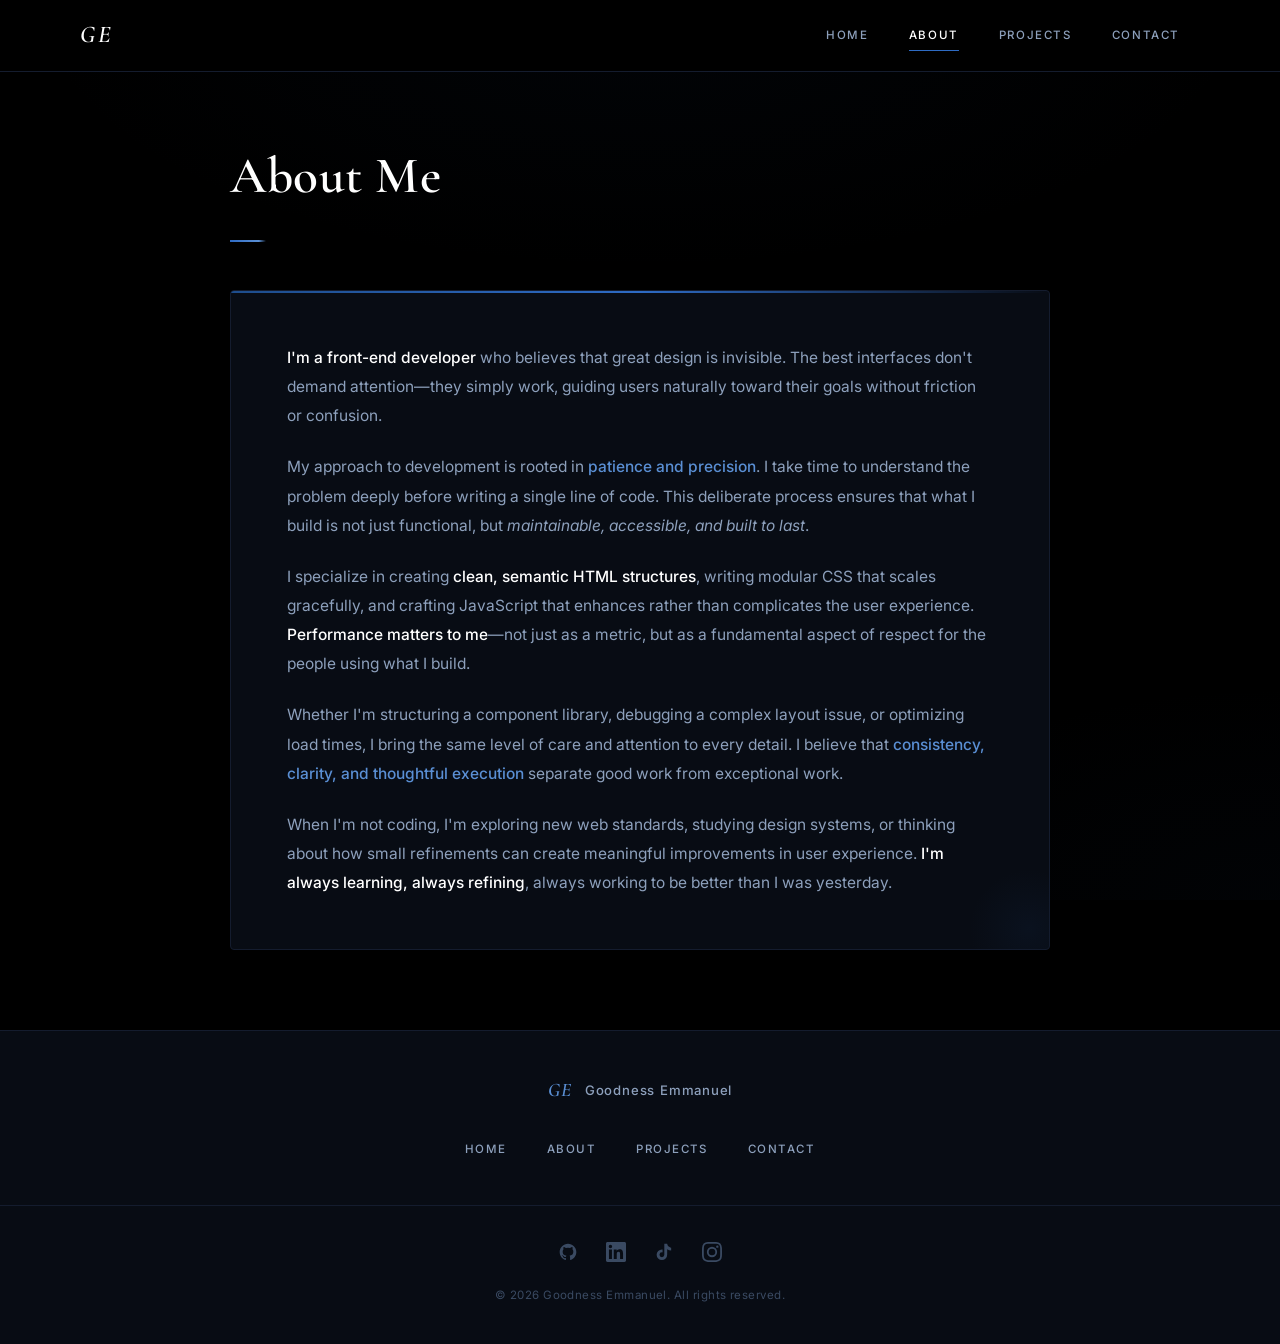
==== commit e8012692: "Website update" ====
--- a/public HTML/about.html
+++ b/public HTML/about.html
@@ -56,6 +56,53 @@
         </section>
     </main>
 
+      <footer class="site-footer">
+        <div class="footer-top">
+            <div class="footer-brand">
+                <span class="footer-initials">GE</span>
+                <span class="footer-name">Goodness Emmanuel</span>
+            </div>
+            <nav class="footer-nav">
+                <a href="index.html" class="footer-nav-link">Home</a>
+                <a href="about.html" class="footer-nav-link">About</a>
+                <a href="projects.html" class="footer-nav-link">Projects</a>
+                <a href="contact.html" class="footer-nav-link">Contact</a>
+            </nav>
+        </div>
+ 
+        <div class="footer-divider"></div>
+ 
+        <div class="footer-bottom">
+            <div class="footer-social">
+                <!-- GitHub -->
+                <a href="https://github.com/goodnessemmanuel" class="footer-social-link" target="_blank" rel="noopener noreferrer" aria-label="GitHub">
+                    <svg class="footer-social-icon" viewBox="0 0 24 24" fill="currentColor" xmlns="http://www.w3.org/2000/svg">
+                        <path d="M12 2C6.477 2 2 6.477 2 12c0 4.418 2.865 8.166 6.839 9.489.5.092.682-.217.682-.482 0-.237-.009-.868-.013-1.703-2.782.604-3.369-1.342-3.369-1.342-.454-1.155-1.11-1.463-1.11-1.463-.908-.62.069-.608.069-.608 1.003.07 1.531 1.03 1.531 1.03.892 1.529 2.341 1.087 2.91.832.092-.647.35-1.088.636-1.338-2.22-.253-4.555-1.11-4.555-4.943 0-1.091.39-1.984 1.029-2.683-.103-.253-.446-1.27.098-2.647 0 0 .84-.269 2.75 1.025A9.578 9.578 0 0 1 12 6.836a9.59 9.59 0 0 1 2.504.337c1.909-1.294 2.747-1.025 2.747-1.025.546 1.377.202 2.394.1 2.647.64.699 1.028 1.592 1.028 2.683 0 3.842-2.339 4.687-4.566 4.935.359.309.678.919.678 1.852 0 1.336-.012 2.415-.012 2.743 0 .267.18.578.688.48C19.138 20.163 22 16.418 22 12c0-5.523-4.477-10-10-10z"/>
+                    </svg>
+                </a>
+                <!-- LinkedIn -->
+                <a href="https://linkedin.com/in/goodnessemmanuel" class="footer-social-link" target="_blank" rel="noopener noreferrer" aria-label="LinkedIn">
+                    <svg class="footer-social-icon" viewBox="0 0 24 24" fill="currentColor" xmlns="http://www.w3.org/2000/svg">
+                        <path d="M20.447 20.452h-3.554v-5.569c0-1.328-.027-3.037-1.852-3.037-1.853 0-2.136 1.445-2.136 2.939v5.667H9.351V9h3.414v1.561h.046c.477-.9 1.637-1.85 3.37-1.85 3.601 0 4.267 2.37 4.267 5.455v6.286zM5.337 7.433a2.062 2.062 0 0 1-2.063-2.065 2.064 2.064 0 1 1 2.063 2.065zm1.782 13.019H3.555V9h3.564v11.452zM22.225 0H1.771C.792 0 0 .774 0 1.729v20.542C0 23.227.792 24 1.771 24h20.451C23.2 24 24 23.227 24 22.271V1.729C24 .774 23.2 0 22.222 0h.003z"/>
+                    </svg>
+                </a>
+                <!-- TikTok -->
+                <a href="https://tiktok.com/@goodnessemmanuel" class="footer-social-link" target="_blank" rel="noopener noreferrer" aria-label="TikTok">
+                    <svg class="footer-social-icon" viewBox="0 0 24 24" fill="currentColor" xmlns="http://www.w3.org/2000/svg">
+                        <path d="M19.59 6.69a4.83 4.83 0 0 1-3.77-4.25V2h-3.45v13.67a2.89 2.89 0 0 1-2.88 2.5 2.89 2.89 0 0 1-2.89-2.89 2.89 2.89 0 0 1 2.89-2.89c.28 0 .54.04.79.1V9.01a6.32 6.32 0 0 0-.79-.05 6.34 6.34 0 0 0-6.34 6.34 6.34 6.34 0 0 0 6.34 6.34 6.34 6.34 0 0 0 6.33-6.34V8.69a8.18 8.18 0 0 0 4.78 1.52V6.75a4.85 4.85 0 0 1-1.01-.06z"/>
+                    </svg>
+                </a>
+                <!-- Instagram -->
+                <a href="https://instagram.com/goodnessemmanuel" class="footer-social-link" target="_blank" rel="noopener noreferrer" aria-label="Instagram">
+                    <svg class="footer-social-icon" viewBox="0 0 24 24" fill="currentColor" xmlns="http://www.w3.org/2000/svg">
+                        <path d="M12 2.163c3.204 0 3.584.012 4.85.07 3.252.148 4.771 1.691 4.919 4.919.058 1.265.069 1.645.069 4.849 0 3.205-.012 3.584-.069 4.849-.149 3.225-1.664 4.771-4.919 4.919-1.266.058-1.644.07-4.85.07-3.204 0-3.584-.012-4.849-.07-3.26-.149-4.771-1.699-4.919-4.92-.058-1.265-.07-1.644-.07-4.849 0-3.204.013-3.583.07-4.849.149-3.227 1.664-4.771 4.919-4.919 1.266-.057 1.645-.069 4.849-.069zM12 0C8.741 0 8.333.014 7.053.072 2.695.272.273 2.69.073 7.052.014 8.333 0 8.741 0 12c0 3.259.014 3.668.072 4.948.2 4.358 2.618 6.78 6.98 6.98C8.333 23.986 8.741 24 12 24c3.259 0 3.668-.014 4.948-.072 4.354-.2 6.782-2.618 6.979-6.98.059-1.28.073-1.689.073-4.948 0-3.259-.014-3.667-.072-4.947-.196-4.354-2.617-6.78-6.979-6.98C15.668.014 15.259 0 12 0zm0 5.838a6.162 6.162 0 1 0 0 12.324 6.162 6.162 0 0 0 0-12.324zM12 16a4 4 0 1 1 0-8 4 4 0 0 1 0 8zm6.406-11.845a1.44 1.44 0 1 0 0 2.881 1.44 1.44 0 0 0 0-2.881z"/>
+                    </svg>
+                </a>
+            </div>
+            <p class="footer-copy">&copy; 2026 Goodness Emmanuel. All rights reserved.</p>
+        </div>
+    </footer>
+    
     <script src="script.js"></script>
 </body>
 </html>
--- a/styles.css
+++ b/styles.css
@@ -767,17 +767,17 @@
     z-index: 1;
 }
 
-.footer-container {
+/* ── Footer Top — Brand + Nav Links ──────────────────────── */
+.footer-top {
     max-width: 1200px;
     margin: 0 auto;
-    padding: 36px 40px;
-    display: grid;
-    grid-template-columns: 1fr auto 1fr;
-    align-items: center;
-    gap: 24px;
-}
-
-/* Brand — left */
+    padding: 44px 40px 40px;
+    display: flex;
+    flex-direction: column;
+    align-items: center;
+    gap: 28px;
+}
+
 .footer-brand {
     display: flex;
     align-items: center;
@@ -786,7 +786,7 @@
 
 .footer-initials {
     font-family: var(--font-display);
-    font-size: 1.1rem;
+    font-size: 1.2rem;
     font-weight: 600;
     font-style: italic;
     color: var(--navy-pale);
@@ -795,70 +795,243 @@
 
 .footer-name {
     font-family: var(--font-body);
-    font-size: 0.78rem;
+    font-size: 0.82rem;
     font-weight: 500;
     letter-spacing: 0.06em;
     color: var(--text-secondary);
 }
 
-/* Social icons — center */
+.footer-nav {
+    display: flex;
+    align-items: center;
+    gap: 8px;
+}
+
+.footer-nav-link {
+    font-family: var(--font-body);
+    font-size: 0.72rem;
+    font-weight: 500;
+    letter-spacing: 0.13em;
+    text-transform: uppercase;
+    color: var(--text-secondary);
+    text-decoration: none;
+    padding: 6px 16px;
+    position: relative;
+    transition: color 0.2s ease;
+}
+
+.footer-nav-link::after {
+    content: '';
+    position: absolute;
+    bottom: 2px;
+    left: 16px;
+    right: 16px;
+    height: 1px;
+    background: var(--navy-light);
+    transform: scaleX(0);
+    transform-origin: center;
+    transition: transform 0.3s var(--ease-out);
+}
+
+.footer-nav-link:hover {
+    color: var(--text-primary);
+}
+
+.footer-nav-link:hover::after {
+    transform: scaleX(1);
+}
+
+/* ── Divider ──────────────────────────────────────────────── */
+.footer-divider {
+    width: 100%;
+    height: 1px;
+    background: var(--border);
+}
+
+/* ── Footer Bottom — Social Icons + Copyright ─────────────── */
+.footer-bottom {
+    max-width: 1200px;
+    margin: 0 auto;
+    padding: 36px 40px 40px;
+    display: flex;
+    flex-direction: column;
+    align-items: center;
+    gap: 24px;
+}
+
+/* Bare social icons — no frames */
 .footer-social {
     display: flex;
     align-items: center;
-    gap: 10px;
+    gap: 28px;
 }
 
 .footer-social-link {
     display: inline-flex;
     align-items: center;
     justify-content: center;
-    width: 36px;
-    height: 36px;
-    border: 1px solid var(--border-hover);
-    border-radius: var(--radius);
     text-decoration: none;
-    transition: background 0.22s ease, border-color 0.22s ease, transform 0.22s ease;
+    color: var(--text-muted);
+    transition: color 0.22s ease, transform 0.22s ease;
 }
 
 .footer-social-link:hover {
-    background: var(--navy);
-    border-color: var(--navy-light);
-    transform: translateY(-2px);
+    color: var(--navy-pale);
+    transform: translateY(-3px);
 }
 
 .footer-social-icon {
-    font-family: var(--font-body);
-    font-size: 0.62rem;
-    font-weight: 700;
-    letter-spacing: 0.04em;
-    text-transform: lowercase;
-    color: var(--text-secondary);
-    transition: color 0.22s ease;
-}
-
-.footer-social-link:hover .footer-social-icon {
-    color: #ffffff;
-}
-
-/* Copyright — right */
+    width: 20px;
+    height: 20px;
+    display: block;
+    flex-shrink: 0;
+}
+
+/* Copyright */
 .footer-copy {
     font-family: var(--font-body);
     font-size: 0.72rem;
     font-weight: 400;
     color: var(--text-muted);
     letter-spacing: 0.04em;
-    text-align: right;
-}
-
+    text-align: center;
+}
+
+/* ── Mobile ───────────────────────────────────────────────── */
 @media (max-width: 640px) {
-    .footer-container {
-        grid-template-columns: 1fr;
-        text-align: center;
-        padding: 32px 20px;
+    .footer-top {
+        padding: 36px 20px 32px;
+        gap: 24px;
+    }
+
+    .footer-nav {
+        flex-wrap: wrap;
+        justify-content: center;
+        gap: 4px;
+    }
+
+    .footer-bottom {
+        padding: 28px 20px 32px;
         gap: 20px;
     }
 
-    .footer-brand { justify-content: center; }
-    .footer-social { justify-content: center; }
-    .footer-copy { text-align: center; }
+    .footer-social {
+        gap: 24px;
+    }
+}
+
+
+/* ── Page Loader ──────────────────────────────────────────── */
+.page-loader {
+    position: fixed;
+    inset: 0;
+    z-index: 10000;
+    background: var(--bg);
+    display: flex;
+    align-items: center;
+    justify-content: center;
+    transition: opacity 0.5s ease, visibility 0.5s ease;
+}
+
+.page-loader.loader-hidden {
+    opacity: 0;
+    visibility: hidden;
+}
+
+.loader-inner {
+    display: flex;
+    flex-direction: column;
+    align-items: center;
+    gap: 20px;
+}
+
+.loader-initials {
+    font-family: var(--font-display);
+    font-size: 2.8rem;
+    font-weight: 600;
+    font-style: italic;
+    color: var(--text-primary);
+    letter-spacing: 0.12em;
+    animation: loader-pulse 1s ease-in-out infinite alternate;
+}
+
+@keyframes loader-pulse {
+    from { opacity: 0.4; transform: scale(0.97); }
+    to   { opacity: 1;   transform: scale(1); }
+}
+
+.loader-bar {
+    width: 120px;
+    height: 1px;
+    background: var(--border-hover);
+    border-radius: 1px;
+    overflow: hidden;
+}
+
+.loader-bar-fill {
+    height: 100%;
+    background: linear-gradient(90deg, var(--navy), var(--navy-pale));
+    border-radius: 1px;
+    animation: loader-fill 0.7s var(--ease-out) forwards;
+}
+
+@keyframes loader-fill {
+    from { width: 0%; }
+    to   { width: 100%; }
+}
+
+
+/* ── Page Transitions ─────────────────────────────────────── */
+.page-transition {
+    animation: page-enter 0.4s var(--ease-out) both;
+}
+
+@keyframes page-enter {
+    from { opacity: 0; transform: translateY(12px); }
+    to   { opacity: 1; transform: translateY(0); }
+}
+
+.page-leaving {
+    animation: page-leave 0.35s ease forwards;
+}
+
+@keyframes page-leave {
+    from { opacity: 1; transform: translateY(0); }
+    to   { opacity: 0; transform: translateY(-10px); }
+}
+
+
+/* ── Navbar Scrolled State ────────────────────────────────── */
+.navbar-scrolled {
+    border-bottom-color: var(--border-hover);
+    box-shadow: 0 4px 32px rgba(0, 0, 0, 0.4);
+}
+
+
+/* ── Typing Cursor ────────────────────────────────────────── */
+.typing-cursor::after {
+    content: '|';
+    display: inline-block;
+    margin-left: 2px;
+    color: var(--navy-pale);
+    font-weight: 300;
+    animation: blink 1s step-end infinite;
+}
+
+@keyframes blink {
+    0%, 100% { opacity: 1; }
+    50%       { opacity: 0; }
+}
+
+
+/* ── Scroll Fade-in Elements ──────────────────────────────── */
+.fade-in-el {
+    opacity: 0;
+    transform: translateY(20px);
+    transition: opacity 0.6s ease, transform 0.6s ease;
+}
+
+.fade-in-el.is-visible {
+    opacity: 1;
+    transform: translateY(0);
 }
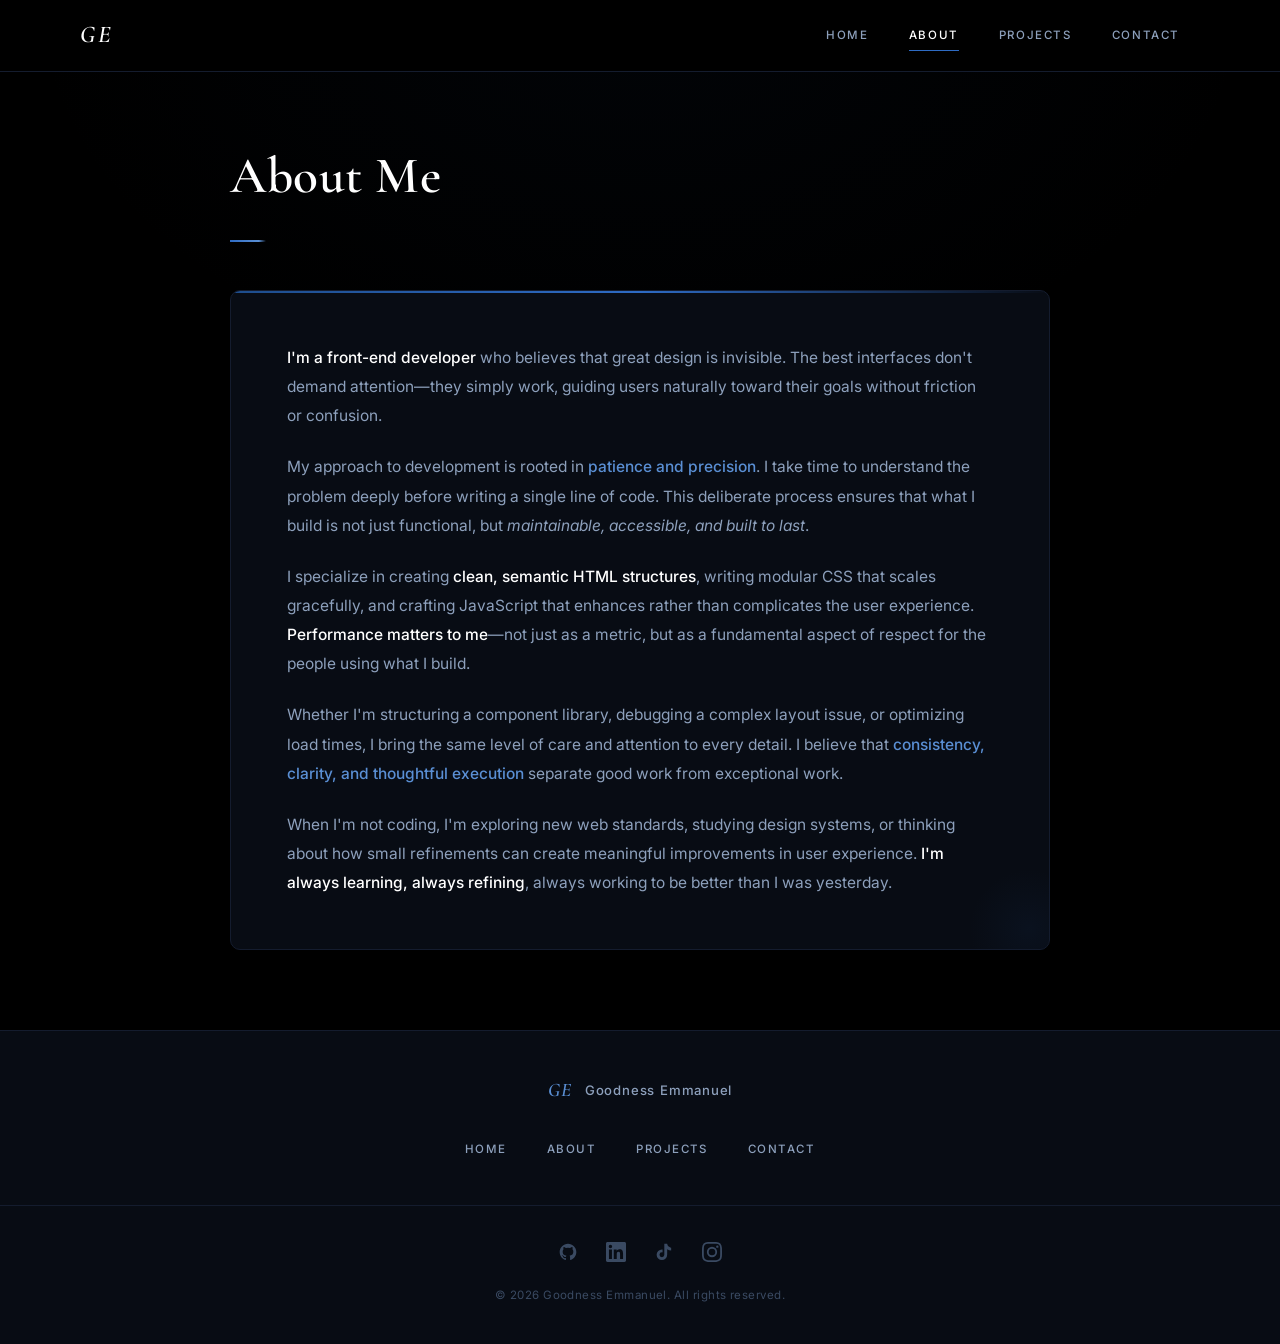
==== commit a9752aa3: "Socials and Page loader" ====
--- a/public HTML/about.html
+++ b/public HTML/about.html
@@ -103,6 +103,6 @@
         </div>
     </footer>
     
-    <script src="script.js"></script>
+    <script src="../script.js"></script>
 </body>
 </html>
--- a/styles.css
+++ b/styles.css
@@ -1,11 +1,11 @@
-/* ============================================================
+/* 
    GOODNESS EMMANUEL — Portfolio Stylesheet
    Aesthetic: Corporate & Polished — Black, White & Deep Navy
-   ============================================================ */
+    */
 
 @import url('https://fonts.googleapis.com/css2?family=Cormorant+Garamond:ital,wght@0,400;0,500;0,600;0,700;1,400;1,500&family=Inter:wght@300;400;500;600;700&display=swap');
 
-/* ── Reset & Base ─────────────────────────────────────────── */
+/* ─ Reset & Base ─ */
 *, *::before, *::after {
     margin: 0;
     padding: 0;
@@ -43,8 +43,8 @@
     --font-body:    'Inter', -apple-system, sans-serif;
 
     --nav-h: 72px;
-    --radius: 2px;
-    --radius-lg: 4px;
+    --radius: 10px;
+    --radius-lg: 10px;
     --ease-out: cubic-bezier(0.16, 1, 0.3, 1);
 }
 
@@ -78,7 +78,7 @@
 
 ::selection { background: var(--navy); color: #fff; }
 
-/* ── Navigation ───────────────────────────────────────────── */
+/* ─ Navigation ─ */
 .navbar {
     position: fixed;
     top: 0; left: 0; right: 0;
@@ -168,7 +168,7 @@
     transition: transform 0.3s ease, opacity 0.3s ease;
 }
 
-/* ── Hero ─────────────────────────────────────────────────── */
+/* ─ Hero ─ */
 .hero {
     min-height: 100vh;
     display: flex;
@@ -384,7 +384,7 @@
     to   { opacity: 1; transform: translateY(0); }
 }
 
-/* ── Buttons ──────────────────────────────────────────────── */
+/* ─ Buttons ─ */
 .btn {
     display: inline-flex;
     align-items: center;
@@ -430,7 +430,7 @@
 
 .btn-small { padding: 9px 18px; font-size: 0.68rem; }
 
-/* ── Content Sections ─────────────────────────────────────── */
+/* ─ Content Sections ─ */
 .content-section {
     min-height: calc(100vh - var(--nav-h));
     padding: calc(var(--nav-h) + 64px) 0 80px;
@@ -466,7 +466,7 @@
     background: linear-gradient(90deg, var(--navy-light), var(--navy-pale) 80%, transparent);
 }
 
-/* ── Content Card ─────────────────────────────────────────── */
+/* ─ Content Card ─ */
 .content-card {
     background: var(--surface);
     border: 1px solid var(--border);
@@ -497,7 +497,7 @@
     pointer-events: none;
 }
 
-/* ── About ────────────────────────────────────────────────── */
+/* ─ About ─ */
 .about-paragraph {
     font-family: var(--font-body);
     font-size: 0.97rem;
@@ -519,7 +519,7 @@
     font-weight: 500;
 }
 
-/* ── Projects ─────────────────────────────────────────────── */
+/* ─ Projects ─ */
 .projects-grid {
     display: grid;
     grid-template-columns: repeat(auto-fill, minmax(370px, 1fr));
@@ -623,7 +623,7 @@
     border-top: 1px solid var(--border);
 }
 
-/* ── Contact ──────────────────────────────────────────────── */
+/* ─ Contact ─ */
 .contact-intro {
     font-family: var(--font-body);
     font-size: 0.97rem;
@@ -713,7 +713,7 @@
     color: var(--text-muted);
 }
 
-/* ── Mobile Navigation ────────────────────────────────────── */
+/* ─ Mobile Navigation ─ */
 @media (max-width: 768px) {
     .nav-toggle { display: flex; }
 
@@ -759,7 +759,7 @@
     .content-card { padding: 28px 20px; }
 }
 
-/* ── Site Footer ──────────────────────────────────────────── */
+/* ─ Site Footer ─ */
 .site-footer {
     border-top: 1px solid var(--border);
     background: var(--surface);
@@ -767,7 +767,7 @@
     z-index: 1;
 }
 
-/* ── Footer Top — Brand + Nav Links ──────────────────────── */
+/* ─ Footer Top — Brand + Nav Links ─ */
 .footer-top {
     max-width: 1200px;
     margin: 0 auto;
@@ -833,22 +833,17 @@
     transition: transform 0.3s var(--ease-out);
 }
 
-.footer-nav-link:hover {
-    color: var(--text-primary);
-}
-
-.footer-nav-link:hover::after {
-    transform: scaleX(1);
-}
-
-/* ── Divider ──────────────────────────────────────────────── */
+.footer-nav-link:hover { color: var(--text-primary); }
+.footer-nav-link:hover::after { transform: scaleX(1); }
+
+/* ─ Divider ─ */
 .footer-divider {
     width: 100%;
     height: 1px;
     background: var(--border);
 }
 
-/* ── Footer Bottom — Social Icons + Copyright ─────────────── */
+/* ─ Footer Bottom — Social Icons + Copyright ─ */
 .footer-bottom {
     max-width: 1200px;
     margin: 0 auto;
@@ -897,31 +892,15 @@
     text-align: center;
 }
 
-/* ── Mobile ───────────────────────────────────────────────── */
+/* ─ Footer Mobile ─ */
 @media (max-width: 640px) {
-    .footer-top {
-        padding: 36px 20px 32px;
-        gap: 24px;
-    }
-
-    .footer-nav {
-        flex-wrap: wrap;
-        justify-content: center;
-        gap: 4px;
-    }
-
-    .footer-bottom {
-        padding: 28px 20px 32px;
-        gap: 20px;
-    }
-
-    .footer-social {
-        gap: 24px;
-    }
-}
-
-
-/* ── Page Loader ──────────────────────────────────────────── */
+    .footer-top { padding: 36px 20px 32px; gap: 24px; }
+    .footer-nav { flex-wrap: wrap; justify-content: center; gap: 4px; }
+    .footer-bottom { padding: 28px 20px 32px; gap: 20px; }
+    .footer-social { gap: 24px; }
+}
+
+/* ─ Page Loader ─ */
 .page-loader {
     position: fixed;
     inset: 0;
@@ -980,8 +959,7 @@
     to   { width: 100%; }
 }
 
-
-/* ── Page Transitions ─────────────────────────────────────── */
+/* ─ Page Transitions ─ */
 .page-transition {
     animation: page-enter 0.4s var(--ease-out) both;
 }
@@ -1000,15 +978,13 @@
     to   { opacity: 0; transform: translateY(-10px); }
 }
 
-
-/* ── Navbar Scrolled State ────────────────────────────────── */
+/* ─ Navbar Scrolled State ─ */
 .navbar-scrolled {
     border-bottom-color: var(--border-hover);
     box-shadow: 0 4px 32px rgba(0, 0, 0, 0.4);
 }
 
-
-/* ── Typing Cursor ────────────────────────────────────────── */
+/* ─ Typing Cursor ─ */
 .typing-cursor::after {
     content: '|';
     display: inline-block;
@@ -1023,8 +999,7 @@
     50%       { opacity: 0; }
 }
 
-
-/* ── Scroll Fade-in Elements ──────────────────────────────── */
+/* ─ Scroll Fade-in Elements ─ */
 .fade-in-el {
     opacity: 0;
     transform: translateY(20px);
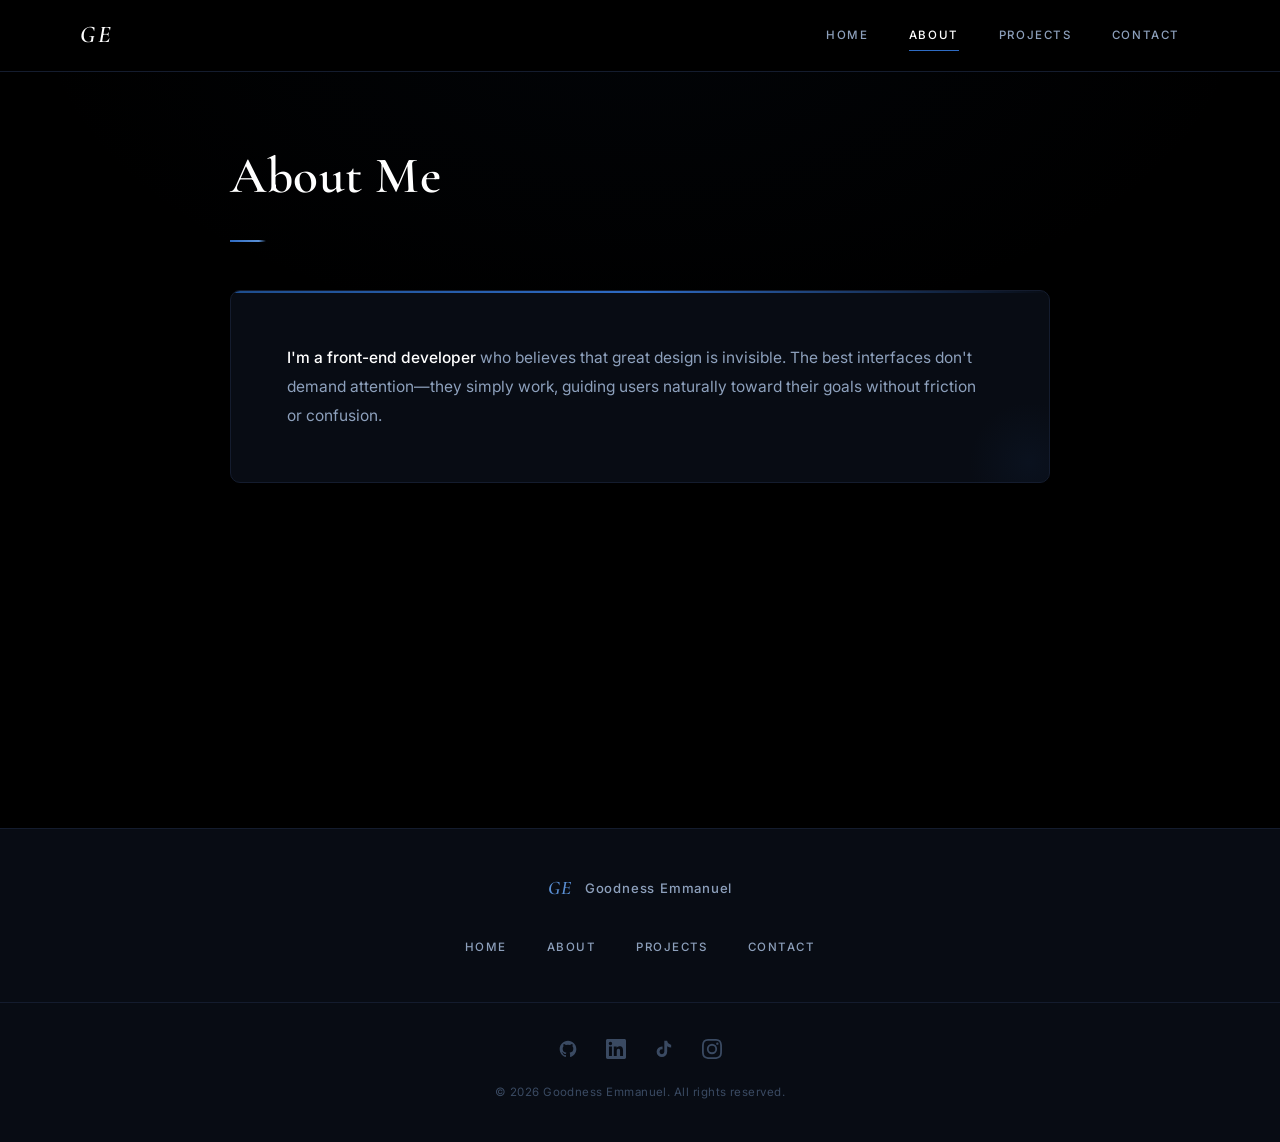
==== commit 4a83680f: "about" ====
--- a/public HTML/about.html
+++ b/public HTML/about.html
@@ -37,18 +37,7 @@
                             <p class="about-paragraph">
                                 <span class="highlight-text">I'm a front-end developer</span> who believes that great design is invisible. The best interfaces don't demand attention—they simply work, guiding users naturally toward their goals without friction or confusion.
                             </p>
-                            <p class="about-paragraph">
-                                My approach to development is rooted in <span class="highlight-accent">patience and precision</span>. I take time to understand the problem deeply before writing a single line of code. This deliberate process ensures that what I build is not just functional, but <em>maintainable, accessible, and built to last</em>.
-                            </p>
-                            <p class="about-paragraph">
-                                I specialize in creating <span class="highlight-text">clean, semantic HTML structures</span>, writing modular CSS that scales gracefully, and crafting JavaScript that enhances rather than complicates the user experience. <span class="highlight-text">Performance matters to me</span>—not just as a metric, but as a fundamental aspect of respect for the people using what I build.
-                            </p>
-                            <p class="about-paragraph">
-                                Whether I'm structuring a component library, debugging a complex layout issue, or optimizing load times, I bring the same level of care and attention to every detail. I believe that <span class="highlight-accent">consistency, clarity, and thoughtful execution</span> separate good work from exceptional work.
-                            </p>
-                            <p class="about-paragraph">
-                                When I'm not coding, I'm exploring new web standards, studying design systems, or thinking about how small refinements can create meaningful improvements in user experience. <span class="highlight-text">I'm always learning, always refining</span>, always working to be better than I was yesterday.
-                            </p>
+                            
                         </div>
                     </div>
                 </div>
@@ -81,7 +70,7 @@
                     </svg>
                 </a>
                 <!-- LinkedIn -->
-                <a href="https://linkedin.com/in/goodnessemmanuel" class="footer-social-link" target="_blank" rel="noopener noreferrer" aria-label="LinkedIn">
+                <a href="https://www.linkedin.com/in/emmanuelgoodness" class="footer-social-link" target="_blank" rel="noopener noreferrer" aria-label="LinkedIn">
                     <svg class="footer-social-icon" viewBox="0 0 24 24" fill="currentColor" xmlns="http://www.w3.org/2000/svg">
                         <path d="M20.447 20.452h-3.554v-5.569c0-1.328-.027-3.037-1.852-3.037-1.853 0-2.136 1.445-2.136 2.939v5.667H9.351V9h3.414v1.561h.046c.477-.9 1.637-1.85 3.37-1.85 3.601 0 4.267 2.37 4.267 5.455v6.286zM5.337 7.433a2.062 2.062 0 0 1-2.063-2.065 2.064 2.064 0 1 1 2.063 2.065zm1.782 13.019H3.555V9h3.564v11.452zM22.225 0H1.771C.792 0 0 .774 0 1.729v20.542C0 23.227.792 24 1.771 24h20.451C23.2 24 24 23.227 24 22.271V1.729C24 .774 23.2 0 22.222 0h.003z"/>
                     </svg>
